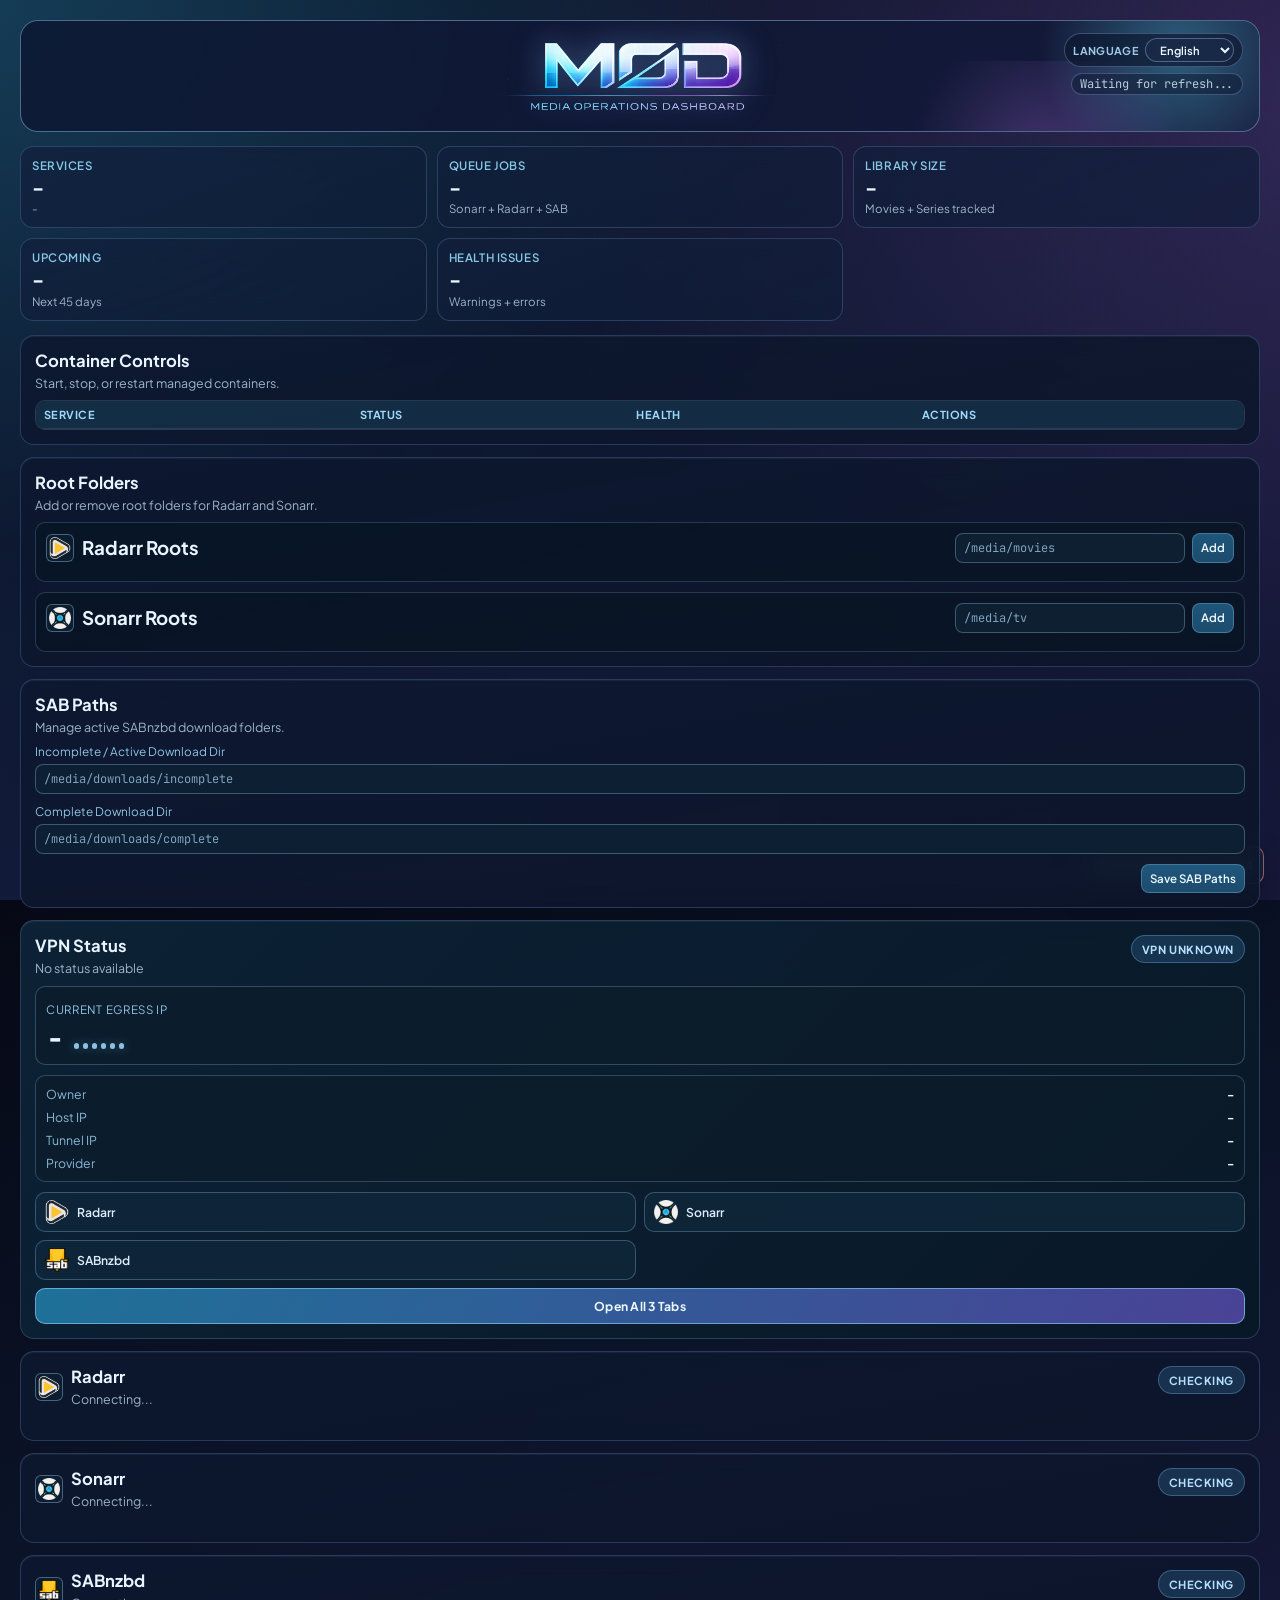
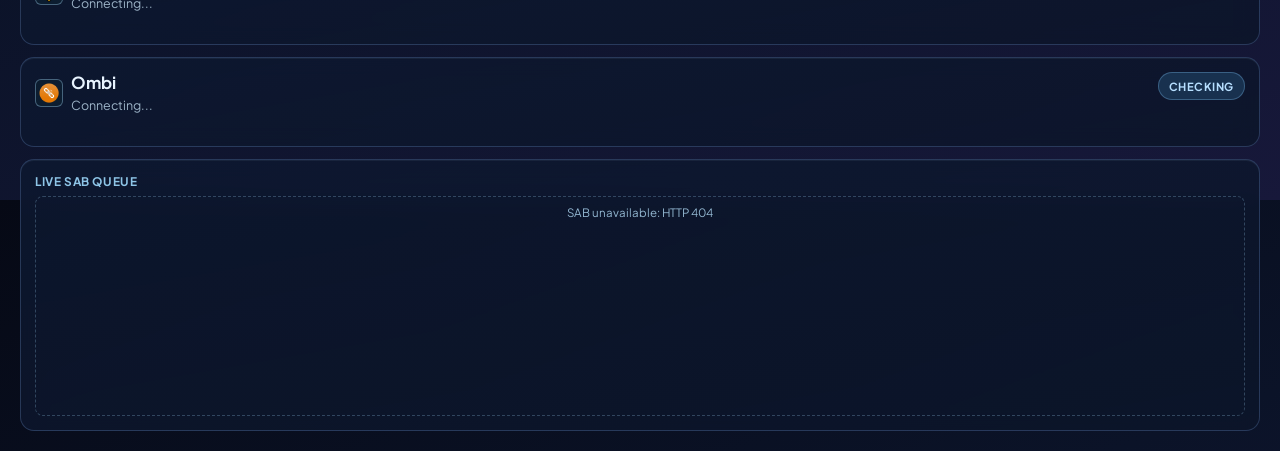
==== dashboard_app/static/index.html @ c84c2888 "Initial commit: MOD - Media Operations Dashboard ARR" ====
<!DOCTYPE html>
<html lang="en">
<head>
  <meta charset="UTF-8">
  <meta name="viewport" content="width=device-width, initial-scale=1.0">
  <title>Media Ops Bridge</title>
  <link rel="preconnect" href="https://fonts.googleapis.com">
  <link rel="preconnect" href="https://fonts.gstatic.com" crossorigin>
  <link href="https://fonts.googleapis.com/css2?family=JetBrains+Mono:wght@400;500;600&family=Plus+Jakarta+Sans:wght@400;500;600;700&display=swap" rel="stylesheet">
  <link rel="stylesheet" href="./styles.css">
</head>
<body>
  <div class="fx-bg" aria-hidden="true"></div>

  <main class="bridge-shell">
    <header class="hero">
      <div class="hero-copy">
        <img class="hero-brand-left" src="./images/MOD_logo.png" alt="Media Operations Dashboard">
      </div>
      <div class="hero-meta">
        <div class="lang-switch">
          <label for="languageSelect" data-i18n="ui.language">Language</label>
          <select id="languageSelect" aria-label="Language">
            <option value="en" data-i18n="lang.en">English</option>
            <option value="de" data-i18n="lang.de">Deutsch</option>
          </select>
        </div>
        <span id="lastUpdated" data-i18n="status.waiting">Waiting for refresh...</span>
      </div>
    </header>

    <section class="summary-strip" aria-label="Global summary">
      <article class="summary-card">
        <span data-i18n="summary.services">Services</span>
        <strong id="sumServices">-</strong>
        <small id="sumServicesMeta">-</small>
      </article>
      <article class="summary-card">
        <span data-i18n="summary.queueJobs">Queue Jobs</span>
        <strong id="sumQueue">-</strong>
        <small data-i18n="summary.queueHint">Sonarr + Radarr + SAB</small>
      </article>
      <article class="summary-card">
        <span data-i18n="summary.librarySize">Library Size</span>
        <strong id="sumLibrary">-</strong>
        <small data-i18n="summary.libraryHint">Movies + Series tracked</small>
      </article>
      <article class="summary-card">
        <span data-i18n="summary.upcoming">Upcoming</span>
        <strong id="sumUpcoming">-</strong>
        <small data-i18n="summary.upcomingHint">Next 45 days</small>
      </article>
      <article class="summary-card">
        <span data-i18n="summary.healthIssues">Health Issues</span>
        <strong id="sumIssues">-</strong>
        <small data-i18n="summary.healthHint">Warnings + errors</small>
      </article>
    </section>

    <section class="main-grid">
      <section class="control-pane">
        <article class="panel control-card">
          <div class="panel-head">
            <div>
              <h2 data-i18n="panel.containerControls">Container Controls</h2>
              <p data-i18n="panel.containerControlsDesc">Start, stop, or restart managed containers.</p>
            </div>
          </div>
          <div class="table-wrap">
            <table>
              <thead>
                <tr>
                  <th data-i18n="table.service">Service</th>
                  <th data-i18n="table.status">Status</th>
                  <th data-i18n="table.health">Health</th>
                  <th data-i18n="table.actions">Actions</th>
                </tr>
              </thead>
              <tbody id="containerRows"></tbody>
            </table>
          </div>
        </article>

        <article class="panel control-card">
          <div class="panel-head">
            <div>
              <h2 data-i18n="panel.rootFolders">Root Folders</h2>
              <p data-i18n="panel.rootFoldersDesc">Add or remove root folders for Radarr and Sonarr.</p>
            </div>
          </div>

          <div class="folder-section">
            <div class="folder-head">
              <div class="title-with-logo">
                <img src="./images/radar_logo.png" alt="Radarr">
                <h3 data-i18n="panel.radarrRoots">Radarr Roots</h3>
              </div>
              <form id="radarrRootForm" class="inline-form">
                <input id="radarrRootInput" type="text" placeholder="/media/movies" data-i18n-placeholder="placeholder.radarrRoot" required>
                <button type="submit" data-i18n="action.add">Add</button>
              </form>
            </div>
            <div class="chip-list" id="radarrRootList"></div>
          </div>

          <div class="folder-section">
            <div class="folder-head">
              <div class="title-with-logo">
                <img src="./images/sonarr_logo.png" alt="Sonarr">
                <h3 data-i18n="panel.sonarrRoots">Sonarr Roots</h3>
              </div>
              <form id="sonarrRootForm" class="inline-form">
                <input id="sonarrRootInput" type="text" placeholder="/media/tv" data-i18n-placeholder="placeholder.sonarrRoot" required>
                <button type="submit" data-i18n="action.add">Add</button>
              </form>
            </div>
            <div class="chip-list" id="sonarrRootList"></div>
          </div>
        </article>

        <article class="panel control-card">
          <div class="panel-head">
            <div>
              <h2 data-i18n="panel.sabPaths">SAB Paths</h2>
              <p data-i18n="panel.sabPathsDesc">Manage active SABnzbd download folders.</p>
            </div>
          </div>

          <form id="sabPathsForm" class="stack-form">
            <label>
              <span data-i18n="sab.incompleteDir">Incomplete / Active Download Dir</span>
              <input id="sabDownloadDirInput" type="text" placeholder="/media/downloads/incomplete" data-i18n-placeholder="placeholder.sabIncomplete">
            </label>
            <label>
              <span data-i18n="sab.completeDir">Complete Download Dir</span>
              <input id="sabCompleteDirInput" type="text" placeholder="/media/downloads/complete" data-i18n-placeholder="placeholder.sabComplete">
            </label>
            <div class="form-actions">
              <button type="submit" data-i18n="action.saveSabPaths">Save SAB Paths</button>
            </div>
          </form>
        </article>
      </section>

      <section class="data-pane">
        <article class="panel data-card vpn-card" id="vpnCard">
          <div class="panel-head compact">
            <div>
              <h2 data-i18n="panel.vpnStatus">VPN Status</h2>
              <p id="vpnReason" data-i18n="status.noStatus">No status available</p>
            </div>
            <span class="pill unknown" id="vpnCardPill">VPN UNKNOWN</span>
          </div>

          <div class="vpn-grid">
            <div class="ip-block">
              <span data-i18n="vpn.currentEgressIp">Current Egress IP</span>
              <div class="ip-line">
                <strong id="vpnCurrentIp">-</strong>
                <div class="vpn-wave unknown" id="vpnWave" aria-hidden="true">
                  <span></span>
                  <span></span>
                  <span></span>
                  <span></span>
                  <span></span>
                  <span></span>
                </div>
              </div>
            </div>
            <div class="kv-grid">
              <div><span data-i18n="vpn.owner">Owner</span><strong id="vpnOwner">-</strong></div>
              <div><span data-i18n="vpn.hostIp">Host IP</span><strong id="vpnHostIp">-</strong></div>
              <div><span data-i18n="vpn.tunnelIp">Tunnel IP</span><strong id="vpnTunnelIp">-</strong></div>
              <div><span data-i18n="vpn.provider">Provider</span><strong id="vpnProvider">-</strong></div>
            </div>
          </div>

          <div class="quick-links">
            <a id="openRadarr" href="#" target="_blank" rel="noopener noreferrer"><img src="./images/radar_logo.png" alt="Radarr"><span>Radarr</span></a>
            <a id="openSonarr" href="#" target="_blank" rel="noopener noreferrer"><img src="./images/sonarr_logo.png" alt="Sonarr"><span>Sonarr</span></a>
            <a id="openSab" href="#" target="_blank" rel="noopener noreferrer"><img src="./images/sab_logo.png" alt="SABnzbd"><span>SABnzbd</span></a>
            <button id="openAllApps" type="button" class="quick-links-openall" data-i18n="action.openAllTabs">Open All 3 Tabs</button>
          </div>
        </article>

        <article class="panel data-card" id="radarrCard">
          <div class="panel-head compact">
            <div class="title-with-logo">
              <img src="./images/radar_logo.png" alt="Radarr">
              <div>
                <h2>Radarr</h2>
                <p id="radarrMeta" data-i18n="status.connecting">Connecting...</p>
              </div>
            </div>
            <span class="pill unknown" id="radarrPill" data-i18n="status.checking">Checking</span>
          </div>
          <div class="mini-kpis" id="radarrKpis"></div>
          <ul class="essential-list" id="radarrEssential"></ul>
        </article>

        <article class="panel data-card" id="sonarrCard">
          <div class="panel-head compact">
            <div class="title-with-logo">
              <img src="./images/sonarr_logo.png" alt="Sonarr">
              <div>
                <h2>Sonarr</h2>
                <p id="sonarrMeta" data-i18n="status.connecting">Connecting...</p>
              </div>
            </div>
            <span class="pill unknown" id="sonarrPill" data-i18n="status.checking">Checking</span>
          </div>
          <div class="mini-kpis" id="sonarrKpis"></div>
          <ul class="essential-list" id="sonarrEssential"></ul>
        </article>

        <article class="panel data-card" id="sabCard">
          <div class="panel-head compact">
            <div class="title-with-logo">
              <img src="./images/sab_logo.png" alt="SABnzbd">
              <div>
                <h2>SABnzbd</h2>
                <p id="sabMeta" data-i18n="status.connecting">Connecting...</p>
              </div>
            </div>
            <span class="pill unknown" id="sabPill" data-i18n="status.checking">Checking</span>
          </div>
          <div class="mini-kpis" id="sabKpis"></div>
          <ul class="essential-list" id="sabEssential"></ul>
        </article>

        <article class="panel data-card" id="ombiCard">
          <div class="panel-head compact">
            <div class="title-with-logo">
              <img src="./images/ombi.png" alt="Ombi">
              <div>
                <h2>Ombi</h2>
                <p id="ombiMeta" data-i18n="status.connecting">Connecting...</p>
              </div>
            </div>
            <span class="pill unknown" id="ombiPill" data-i18n="status.checking">Checking</span>
          </div>
          <div class="mini-kpis" id="ombiKpis"></div>
          <ul class="essential-list" id="ombiEssential"></ul>
        </article>
      </section>

      <aside class="queue-pane">
        <article class="panel data-card sab-live-sidecard">
          <div class="sab-live-head">
            <h3 data-i18n="panel.liveSabQueue">Live SAB Queue</h3>
          </div>
          <div class="sab-live-list" id="sabLiveQueue"></div>
        </article>
      </aside>
    </section>
  </main>

  <div class="toast" id="toast"></div>
  <script src="./app.js"></script>
</body>
</html>
---- dashboard_app/static/styles.css ----
:root {
  --bg-0: #060915;
  --bg-1: #0b1328;
  --bg-2: #17183a;
  --surface: rgba(12, 20, 42, 0.82);
  --surface-strong: rgba(10, 16, 35, 0.95);
  --surface-soft: rgba(19, 30, 59, 0.66);
  --line: rgba(131, 172, 236, 0.24);
  --line-strong: rgba(159, 204, 255, 0.44);
  --text: #e8f4ff;
  --muted: #9db4c8;
  --accent: #5de5ff;
  --accent-2: #c07aff;
  --ok: #2fd29b;
  --bad: #ff6a78;
  --warn: #f1b35d;
  --mono: "JetBrains Mono", monospace;
  --sans: "Plus Jakarta Sans", "Segoe UI", sans-serif;
}

* {
  box-sizing: border-box;
}

html,
body {
  margin: 0;
  min-height: 100%;
  height: 100%;
}

body {
  font-family: var(--sans);
  color: var(--text);
  background: linear-gradient(160deg, var(--bg-0), var(--bg-1) 48%, var(--bg-2));
  overflow: hidden;
}

.fx-bg {
  position: fixed;
  inset: 0;
  pointer-events: none;
  background:
    radial-gradient(860px 560px at -6% -2%, rgba(57, 208, 255, 0.24), rgba(57, 208, 255, 0)),
    radial-gradient(920px 620px at 108% 10%, rgba(193, 113, 255, 0.22), rgba(193, 113, 255, 0)),
    linear-gradient(120deg, rgba(61, 125, 217, 0.09), rgba(61, 125, 217, 0));
}

.bridge-shell {
  position: relative;
  z-index: 1;
  max-width: 1880px;
  margin: 0 auto;
  padding: 20px;
  height: 100vh;
  display: grid;
  gap: 14px;
  grid-template-rows: auto auto minmax(0, 1fr);
}

.hero,
.summary-card,
.panel {
  backdrop-filter: blur(10px);
}

.hero {
  position: relative;
  overflow: hidden;
  border: 1px solid var(--line-strong);
  border-radius: 18px;
  background: linear-gradient(130deg, rgba(12, 25, 52, 0.92), rgba(20, 24, 56, 0.92));
  padding: 20px;
  display: flex;
  align-items: center;
  justify-content: center;
  gap: 16px;
}

.hero::before {
  content: "";
  position: absolute;
  width: 340px;
  height: 200px;
  right: -90px;
  top: -70px;
  background: radial-gradient(circle, rgba(93, 229, 255, 0.34) 0%, rgba(93, 229, 255, 0) 70%);
  pointer-events: none;
}

.hero::after {
  content: "";
  position: absolute;
  width: 340px;
  height: 200px;
  right: 40px;
  bottom: -130px;
  background: radial-gradient(circle, rgba(192, 122, 255, 0.28) 0%, rgba(192, 122, 255, 0) 70%);
  pointer-events: none;
}

.eyebrow {
  margin: 0;
  text-transform: uppercase;
  letter-spacing: 0.13em;
  font-size: 0.68rem;
  color: #78d8ff;
  font-weight: 700;
}

.hero h1 {
  margin: 6px 0;
  font-size: clamp(1.34rem, 2.1vw, 2rem);
  line-height: 1.12;
}

.hero-sub {
  margin: 0;
  color: var(--muted);
  max-width: 740px;
  font-size: 0.95rem;
}

.hero-copy {
  display: grid;
  gap: 6px;
  justify-items: center;
}

.hero-brand-left {
  width: clamp(220px, 22vw, 340px);
  height: auto;
  display: block;
  margin-bottom: 0;
  filter: drop-shadow(0 0 14px rgba(93, 229, 255, 0.2)) drop-shadow(0 0 18px rgba(192, 122, 255, 0.16));
}

.hero-meta {
  position: absolute;
  top: 12px;
  right: 16px;
  z-index: 1;
  display: grid;
  justify-items: end;
  gap: 0;
}

.lang-switch {
  display: inline-flex;
  align-items: center;
  gap: 7px;
  margin-bottom: 6px;
  padding: 4px 8px;
  border-radius: 999px;
  border: 1px solid rgba(145, 179, 224, 0.35);
  background: rgba(14, 24, 47, 0.7);
}

.lang-switch label {
  font-size: 0.68rem;
  color: #9dc8e6;
  letter-spacing: 0.03em;
  text-transform: uppercase;
  font-weight: 700;
}

.lang-switch select {
  border: 1px solid rgba(157, 180, 223, 0.42);
  border-radius: 999px;
  background: rgba(26, 42, 74, 0.86);
  color: #ecf8ff;
  font-family: var(--sans);
  font-size: 0.7rem;
  font-weight: 600;
  padding: 3px 10px;
}

.lang-switch select:focus {
  outline: none;
  border-color: rgba(194, 167, 255, 0.78);
  box-shadow: 0 0 0 2px rgba(126, 90, 214, 0.3);
}

#lastUpdated {
  font-size: 0.75rem;
  color: #b7ccde;
  font-family: var(--mono);
  padding: 2px 8px;
  border-radius: 999px;
  border: 1px solid rgba(137, 175, 224, 0.34);
  background: rgba(13, 23, 46, 0.5);
}

.pill {
  border: 1px solid transparent;
  border-radius: 999px;
  padding: 6px 10px;
  font-size: 0.7rem;
  font-weight: 700;
  text-transform: uppercase;
  letter-spacing: 0.05em;
}

.pill.online,
.pill.on {
  color: #7ff3c9;
  background: rgba(23, 110, 83, 0.45);
  border-color: rgba(68, 223, 170, 0.45);
}

.pill.offline,
.pill.off {
  color: #ffb0b8;
  background: rgba(125, 31, 45, 0.45);
  border-color: rgba(255, 126, 141, 0.42);
}

.pill.unknown {
  color: #b7dfff;
  background: rgba(44, 95, 136, 0.38);
  border-color: rgba(120, 179, 228, 0.36);
}

.summary-strip {
  display: grid;
  gap: 10px;
  grid-template-columns: repeat(5, minmax(0, 1fr));
}

.summary-card {
  border: 1px solid var(--line);
  border-radius: 13px;
  background: linear-gradient(160deg, rgba(17, 31, 60, 0.76), rgba(15, 29, 55, 0.66));
  padding: 11px;
  display: grid;
  gap: 4px;
}

.summary-card span {
  color: #87c8e5;
  font-size: 0.72rem;
  text-transform: uppercase;
  letter-spacing: 0.05em;
  font-weight: 600;
}

.summary-card strong {
  font-size: 1.28rem;
  line-height: 1;
}

.summary-card small {
  color: var(--muted);
  font-size: 0.72rem;
}

.main-grid {
  display: grid;
  gap: 12px;
  grid-template-columns: minmax(400px, 0.92fr) minmax(0, 1.4fr) minmax(280px, 0.62fr);
  align-items: start;
  min-height: 0;
}

.control-pane,
.data-pane,
.queue-pane {
  display: grid;
  gap: 12px;
  min-height: 0;
  overflow: auto;
  padding-right: 4px;
}

.data-pane {
  grid-template-columns: repeat(2, minmax(0, 1fr));
  align-content: start;
}

.queue-pane {
  grid-template-columns: 1fr;
  align-content: start;
  padding-right: 0;
}

.vpn-card {
  grid-column: 1 / -1;
}

.panel {
  border: 1px solid var(--line);
  border-radius: 14px;
  background: linear-gradient(170deg, rgba(13, 24, 48, 0.88), rgba(12, 21, 41, 0.82));
  padding: 14px;
  box-shadow: inset 0 1px 0 rgba(194, 228, 255, 0.06);
}

.panel-head {
  display: flex;
  justify-content: space-between;
  align-items: flex-start;
  gap: 12px;
  margin-bottom: 9px;
}

.panel-head.compact {
  margin-bottom: 10px;
}

.panel-head h2 {
  margin: 0;
  font-size: 1.04rem;
}

.panel-head p {
  margin: 4px 0 0;
  color: var(--muted);
  font-size: 0.78rem;
}

.table-wrap {
  border: 1px solid rgba(125, 169, 203, 0.26);
  border-radius: 10px;
  overflow: auto;
  background: rgba(9, 21, 34, 0.75);
}

table {
  width: 100%;
  border-collapse: collapse;
}

thead th {
  position: sticky;
  top: 0;
  z-index: 1;
  text-align: left;
  padding: 7px 8px;
  background: rgba(20, 47, 71, 0.92);
  color: #9fd8fb;
  font-size: 0.69rem;
  text-transform: uppercase;
  letter-spacing: 0.04em;
  border-bottom: 1px solid rgba(118, 163, 197, 0.3);
}

tbody td {
  padding: 8px;
  border-top: 1px solid rgba(86, 130, 166, 0.2);
  font-size: 0.77rem;
  color: #dbecfb;
  white-space: nowrap;
  overflow: hidden;
  text-overflow: ellipsis;
  max-width: 220px;
}

tbody tr:nth-child(even) td {
  background: rgba(24, 49, 74, 0.3);
}

.status-badge {
  display: inline-block;
  border-radius: 999px;
  padding: 3px 8px;
  font-size: 0.69rem;
  font-weight: 700;
  text-transform: uppercase;
  letter-spacing: 0.03em;
  border: 1px solid transparent;
}

.status-badge.running {
  color: #9cf3d4;
  background: rgba(27, 116, 86, 0.46);
  border-color: rgba(92, 225, 176, 0.45);
}

.status-badge.stopped {
  color: #ffb8bf;
  background: rgba(128, 35, 48, 0.52);
  border-color: rgba(255, 135, 148, 0.45);
}

.status-badge.other {
  color: #b7dfff;
  background: rgba(44, 95, 136, 0.38);
  border-color: rgba(120, 179, 228, 0.36);
}

.action-buttons {
  display: flex;
  gap: 6px;
}

.action-buttons button {
  border: 1px solid rgba(173, 143, 255, 0.62);
  background: linear-gradient(180deg, rgba(112, 76, 210, 0.9), rgba(83, 52, 171, 0.92));
  color: #f4eeff;
  border-radius: 8px;
  cursor: pointer;
  font-family: inherit;
  font-size: 0.72rem;
  font-weight: 700;
  letter-spacing: 0.01em;
  padding: 6px 9px;
  box-shadow: inset 0 1px 0 rgba(232, 220, 255, 0.2);
}

.action-buttons button:hover {
  border-color: rgba(201, 175, 255, 0.82);
  background: linear-gradient(180deg, rgba(130, 90, 230, 0.96), rgba(96, 60, 195, 0.96));
}

.action-buttons button[data-action="start"] {
  border-color: rgba(166, 138, 255, 0.7);
  background: linear-gradient(180deg, rgba(122, 82, 223, 0.92), rgba(91, 56, 185, 0.94));
}

.action-buttons button[data-action="restart"] {
  border-color: rgba(147, 214, 255, 0.62);
  background: linear-gradient(180deg, rgba(116, 78, 219, 0.9), rgba(61, 148, 212, 0.9));
}

.action-buttons button[data-action="restart"]:hover {
  border-color: rgba(183, 229, 255, 0.82);
  background: linear-gradient(180deg, rgba(132, 94, 235, 0.96), rgba(78, 169, 230, 0.96));
}

.inline-form button,
.stack-form button,
.chip button {
  border: 1px solid rgba(104, 161, 200, 0.5);
  background: linear-gradient(180deg, rgba(37, 104, 146, 0.78), rgba(31, 85, 120, 0.88));
  color: #ecf8ff;
  border-radius: 8px;
  cursor: pointer;
  font-family: inherit;
  font-size: 0.72rem;
  font-weight: 600;
  padding: 6px 8px;
}

.inline-form button:hover,
.stack-form button:hover,
.chip button:hover {
  border-color: rgba(138, 210, 255, 0.7);
  background: linear-gradient(180deg, rgba(44, 130, 180, 0.88), rgba(35, 103, 145, 0.94));
}

.action-buttons button[data-action="stop"] {
  border-color: rgba(246, 201, 116, 0.62);
  background: linear-gradient(180deg, rgba(175, 124, 58, 0.9), rgba(112, 83, 169, 0.9));
  color: #fff6df;
}

.action-buttons button[data-action="stop"]:hover {
  border-color: rgba(255, 222, 153, 0.82);
  background: linear-gradient(180deg, rgba(194, 139, 66, 0.96), rgba(131, 97, 198, 0.96));
}

.folder-section {
  border: 1px solid rgba(120, 165, 198, 0.26);
  border-radius: 10px;
  padding: 10px;
  background: rgba(9, 21, 34, 0.55);
}

.folder-section + .folder-section {
  margin-top: 10px;
}

.folder-head {
  display: flex;
  align-items: center;
  justify-content: space-between;
  gap: 10px;
  margin-bottom: 8px;
}

.title-with-logo {
  display: flex;
  align-items: center;
  gap: 8px;
}

.title-with-logo h3,
.title-with-logo h2 {
  margin: 0;
}

.title-with-logo img {
  width: 28px;
  height: 28px;
  border-radius: 6px;
  border: 1px solid rgba(135, 178, 207, 0.48);
  padding: 2px;
  background: rgba(13, 31, 49, 0.88);
}

.inline-form {
  display: flex;
  gap: 7px;
}

.inline-form input,
.stack-form input {
  min-width: 230px;
  border: 1px solid rgba(118, 162, 197, 0.44);
  border-radius: 8px;
  background: rgba(14, 34, 52, 0.86);
  color: #e9f6ff;
  font-family: var(--mono);
  font-size: 0.75rem;
  padding: 6px 8px;
}

.inline-form input::placeholder,
.stack-form input::placeholder {
  color: #7fa3be;
}

.chip-list {
  display: flex;
  flex-wrap: wrap;
  gap: 6px;
}

.chip {
  display: inline-flex;
  align-items: center;
  gap: 8px;
  border: 1px solid rgba(124, 168, 199, 0.34);
  border-radius: 999px;
  background: rgba(17, 40, 61, 0.85);
  padding: 4px 6px 4px 10px;
  max-width: 100%;
}

.chip span {
  font-size: 0.72rem;
  color: #d8edff;
  max-width: 320px;
  white-space: nowrap;
  overflow: hidden;
  text-overflow: ellipsis;
}

.chip button {
  padding: 3px 7px;
  font-size: 0.67rem;
}

.stack-form {
  display: grid;
  gap: 10px;
}

.stack-form label {
  display: grid;
  gap: 5px;
}

.stack-form label span {
  color: #8ec3e3;
  font-size: 0.74rem;
}

.form-actions {
  display: flex;
  justify-content: flex-end;
}

.sab-live-box {
  margin-top: 10px;
  border: 1px solid rgba(123, 168, 200, 0.3);
  border-radius: 10px;
  background: rgba(8, 19, 31, 0.7);
  padding: 9px;
}

.sab-live-head {
  display: flex;
  justify-content: space-between;
  align-items: center;
  gap: 10px;
  margin-bottom: 7px;
}

.sab-live-head h3 {
  margin: 0;
  font-size: 0.74rem;
  text-transform: uppercase;
  letter-spacing: 0.05em;
  color: #8ec5e7;
}

#sabLiveUpdated {
  font-size: 0.67rem;
  color: #8db1cc;
  font-family: var(--mono);
}

.sab-live-list {
  display: grid;
  gap: 6px;
  max-height: 210px;
  overflow: auto;
}

.sab-live-item {
  border: 1px solid rgba(117, 162, 194, 0.28);
  border-radius: 9px;
  background: rgba(13, 30, 46, 0.8);
  padding: 7px;
  display: grid;
  gap: 5px;
}

.sab-live-top {
  display: flex;
  justify-content: space-between;
  align-items: baseline;
  gap: 8px;
}

.sab-live-title {
  font-size: 0.74rem;
  color: #e8f4ff;
  white-space: nowrap;
  overflow: hidden;
  text-overflow: ellipsis;
}

.sab-live-state {
  font-size: 0.67rem;
  color: #9cc5df;
  text-transform: uppercase;
  letter-spacing: 0.03em;
  flex-shrink: 0;
}

.sab-live-meta {
  display: flex;
  justify-content: space-between;
  gap: 10px;
  font-size: 0.67rem;
  color: #8db3cd;
}

.sab-live-progress {
  height: 7px;
  border-radius: 999px;
  background: rgba(128, 166, 193, 0.24);
  overflow: hidden;
}

.sab-live-progress > span {
  display: block;
  height: 100%;
  border-radius: 999px;
  background: linear-gradient(90deg, #2ed79c, #31b2e0);
}

.sab-live-empty {
  border: 1px dashed rgba(120, 164, 196, 0.35);
  border-radius: 8px;
  color: #93b7d1;
  font-size: 0.72rem;
  padding: 8px;
  text-align: center;
}

.sab-live-sidecard {
  display: flex;
  flex-direction: column;
  min-height: 100%;
}

.sab-live-sidecard .sab-live-list {
  max-height: none;
  height: 100%;
  min-height: 520px;
}

.vpn-card {
  background: linear-gradient(135deg, rgba(13, 36, 56, 0.93), rgba(9, 24, 39, 0.94));
}

.vpn-grid {
  display: grid;
  grid-template-columns: minmax(0, 1.2fr) minmax(0, 1fr);
  gap: 10px;
}

.ip-block {
  border: 1px solid rgba(129, 177, 211, 0.32);
  border-radius: 10px;
  padding: 10px;
  background: rgba(12, 28, 44, 0.68);
}

.ip-block span {
  color: #8fc2e4;
  font-size: 0.72rem;
  text-transform: uppercase;
  letter-spacing: 0.06em;
}

.ip-block strong {
  margin-top: 6px;
  display: block;
  font-size: clamp(1.4rem, 2.4vw, 2rem);
  line-height: 1;
  font-family: var(--mono);
  word-break: break-all;
}

.ip-line {
  margin-top: 6px;
  display: flex;
  align-items: center;
  gap: 10px;
}

.ip-line strong {
  margin-top: 0;
}

.kv-grid {
  display: grid;
  gap: 7px;
  border: 1px solid rgba(126, 171, 203, 0.3);
  border-radius: 10px;
  padding: 10px;
  background: rgba(12, 28, 44, 0.68);
}

.kv-grid div {
  display: flex;
  justify-content: space-between;
  gap: 8px;
  font-size: 0.77rem;
}

.kv-grid span {
  color: #8bb6d5;
}

.kv-grid strong {
  text-align: right;
  max-width: 62%;
  word-break: break-word;
}

.vpn-wave {
  height: 20px;
  display: flex;
  align-items: flex-end;
  gap: 4px;
  flex-shrink: 0;
}

.vpn-wave span {
  width: 5px;
  height: 6px;
  border-radius: 999px;
  background: #8bc2e4;
  box-shadow: 0 0 10px rgba(140, 200, 240, 0.4);
  animation: vpn-wave-rise 1.1s ease-in-out infinite;
}

.vpn-wave span:nth-child(1) { animation-delay: 0s; }
.vpn-wave span:nth-child(2) { animation-delay: 0.08s; }
.vpn-wave span:nth-child(3) { animation-delay: 0.16s; }
.vpn-wave span:nth-child(4) { animation-delay: 0.24s; }
.vpn-wave span:nth-child(5) { animation-delay: 0.32s; }
.vpn-wave span:nth-child(6) { animation-delay: 0.40s; }

.vpn-wave.on span {
  background: #2fd29b;
  box-shadow: 0 0 12px rgba(47, 210, 155, 0.5);
}

.vpn-wave.off span {
  background: #ff6a78;
  box-shadow: 0 0 12px rgba(255, 106, 120, 0.5);
}

.vpn-wave.unknown span {
  background: #8bc2e4;
  box-shadow: 0 0 10px rgba(140, 200, 240, 0.4);
}

.quick-links {
  margin-top: 10px;
  display: grid;
  grid-template-columns: repeat(3, minmax(0, 1fr));
  gap: 8px;
}

.quick-links a {
  border: 1px solid rgba(122, 168, 201, 0.38);
  border-radius: 10px;
  background: rgba(16, 40, 61, 0.78);
  color: #d9eeff;
  text-decoration: none;
  padding: 7px 9px;
  display: flex;
  align-items: center;
  gap: 8px;
  font-size: 0.76rem;
  font-weight: 600;
}

.quick-links a img {
  width: 24px;
  height: 24px;
  border-radius: 6px;
}

.quick-links a:hover {
  border-color: rgba(148, 215, 255, 0.6);
  background: rgba(22, 53, 80, 0.9);
}

.quick-links-openall {
  grid-column: 1 / -1;
  border: 1px solid rgba(148, 215, 255, 0.58);
  border-radius: 10px;
  background: linear-gradient(120deg, rgba(34, 132, 176, 0.82), rgba(89, 76, 176, 0.82));
  color: #ebf8ff;
  font-size: 0.76rem;
  font-weight: 700;
  letter-spacing: 0.02em;
  padding: 9px 12px;
  cursor: pointer;
  font-family: inherit;
}

.quick-links-openall:hover {
  border-color: rgba(171, 228, 255, 0.78);
  background: linear-gradient(120deg, rgba(41, 158, 209, 0.9), rgba(109, 92, 214, 0.9));
}

.quick-links-openall:disabled {
  opacity: 0.45;
  cursor: not-allowed;
}

.mini-kpis {
  display: grid;
  grid-template-columns: repeat(4, minmax(0, 1fr));
  gap: 7px;
  margin-bottom: 9px;
}

.kpi {
  border: 1px solid rgba(128, 171, 203, 0.32);
  border-radius: 9px;
  background: rgba(9, 22, 36, 0.62);
  padding: 8px;
  display: grid;
  gap: 4px;
}

.kpi span {
  color: #84b9d8;
  font-size: 0.66rem;
  text-transform: uppercase;
  letter-spacing: 0.04em;
  font-weight: 600;
}

.kpi strong {
  font-size: 0.95rem;
}

.essential-list {
  list-style: none;
  margin: 0;
  padding: 0;
  display: grid;
  gap: 6px;
}

.essential-list li {
  border: 1px solid rgba(121, 167, 199, 0.3);
  border-radius: 9px;
  background: rgba(11, 26, 40, 0.73);
  padding: 6px 8px;
  display: flex;
  justify-content: space-between;
  gap: 12px;
  align-items: center;
}

.essential-list .label {
  font-size: 0.72rem;
  color: #8ec5e7;
  text-transform: uppercase;
  letter-spacing: 0.03em;
}

.essential-list .value {
  font-size: 0.76rem;
  color: #e6f5ff;
  text-align: right;
}

.essential-list .value.with-progress {
  display: inline-flex;
  align-items: center;
  gap: 8px;
}

.essential-list .value.with-progress .progress-value {
  color: #d8ecff;
  font-size: 0.74rem;
}

.essential-list .value.with-progress .progress .track {
  width: 92px;
}

.progress {
  display: inline-flex;
  align-items: center;
  gap: 5px;
}

.progress .track {
  width: 64px;
  height: 6px;
  border-radius: 999px;
  background: rgba(148, 182, 209, 0.27);
  overflow: hidden;
}

.progress .fill {
  display: block;
  height: 100%;
  border-radius: 999px;
  background: linear-gradient(90deg, #7f5bff, #b86dff 55%, #66d7ff);
  box-shadow: 0 0 8px rgba(152, 104, 255, 0.45);
}

.progress .label {
  font-size: 0.67rem;
  font-family: var(--mono);
  color: #9ed4f3;
}

.toast {
  position: fixed;
  right: 16px;
  bottom: 16px;
  max-width: 420px;
  border: 1px solid rgba(142, 194, 232, 0.45);
  border-radius: 10px;
  background: rgba(13, 35, 54, 0.93);
  color: #e8f4ff;
  padding: 10px;
  font-size: 0.78rem;
  box-shadow: 0 12px 28px rgba(0, 0, 0, 0.35);
  opacity: 0;
  pointer-events: none;
  transform: translateY(8px);
  transition: 180ms ease;
}

.toast.show {
  opacity: 1;
  transform: translateY(0);
}

@keyframes vpn-wave-rise {
  0%, 100% {
    transform: scaleY(0.35);
    opacity: 0.4;
  }
  50% {
    transform: scaleY(1.45);
    opacity: 1;
  }
}

@media (max-width: 1660px) {
  .summary-strip {
    grid-template-columns: repeat(3, minmax(0, 1fr));
  }

  .main-grid {
    grid-template-columns: minmax(340px, 0.9fr) minmax(0, 1.25fr) minmax(250px, 0.6fr);
  }

  .mini-kpis {
    grid-template-columns: repeat(3, minmax(0, 1fr));
  }
}

@media (max-width: 1280px) {
  body {
    overflow: auto;
  }

  .bridge-shell {
    height: auto;
    min-height: 100vh;
  }

  .main-grid {
    grid-template-columns: 1fr;
  }

  .data-pane {
    grid-template-columns: 1fr;
    overflow: visible;
    padding-right: 0;
  }

  .queue-pane {
    overflow: visible;
    padding-right: 0;
  }

  .sab-live-sidecard .sab-live-list {
    min-height: 220px;
  }

  .control-pane {
    overflow: visible;
    padding-right: 0;
  }

  .vpn-grid {
    grid-template-columns: 1fr;
  }

  .quick-links {
    grid-template-columns: repeat(2, minmax(0, 1fr));
  }
}

@media (max-width: 800px) {
  .bridge-shell {
    padding: 12px;
  }

  .hero {
    flex-direction: column;
  }

  .hero-meta {
    justify-items: start;
    top: 10px;
    right: auto;
    left: 12px;
  }

  .summary-strip {
    grid-template-columns: repeat(2, minmax(0, 1fr));
  }

  .folder-head {
    flex-direction: column;
    align-items: flex-start;
  }

  .inline-form {
    width: 100%;
  }

  .inline-form input {
    min-width: 0;
    flex: 1;
  }

  .mini-kpis,
  .quick-links,
  .summary-strip {
    grid-template-columns: 1fr;
  }

  .action-buttons {
    flex-wrap: wrap;
  }
}
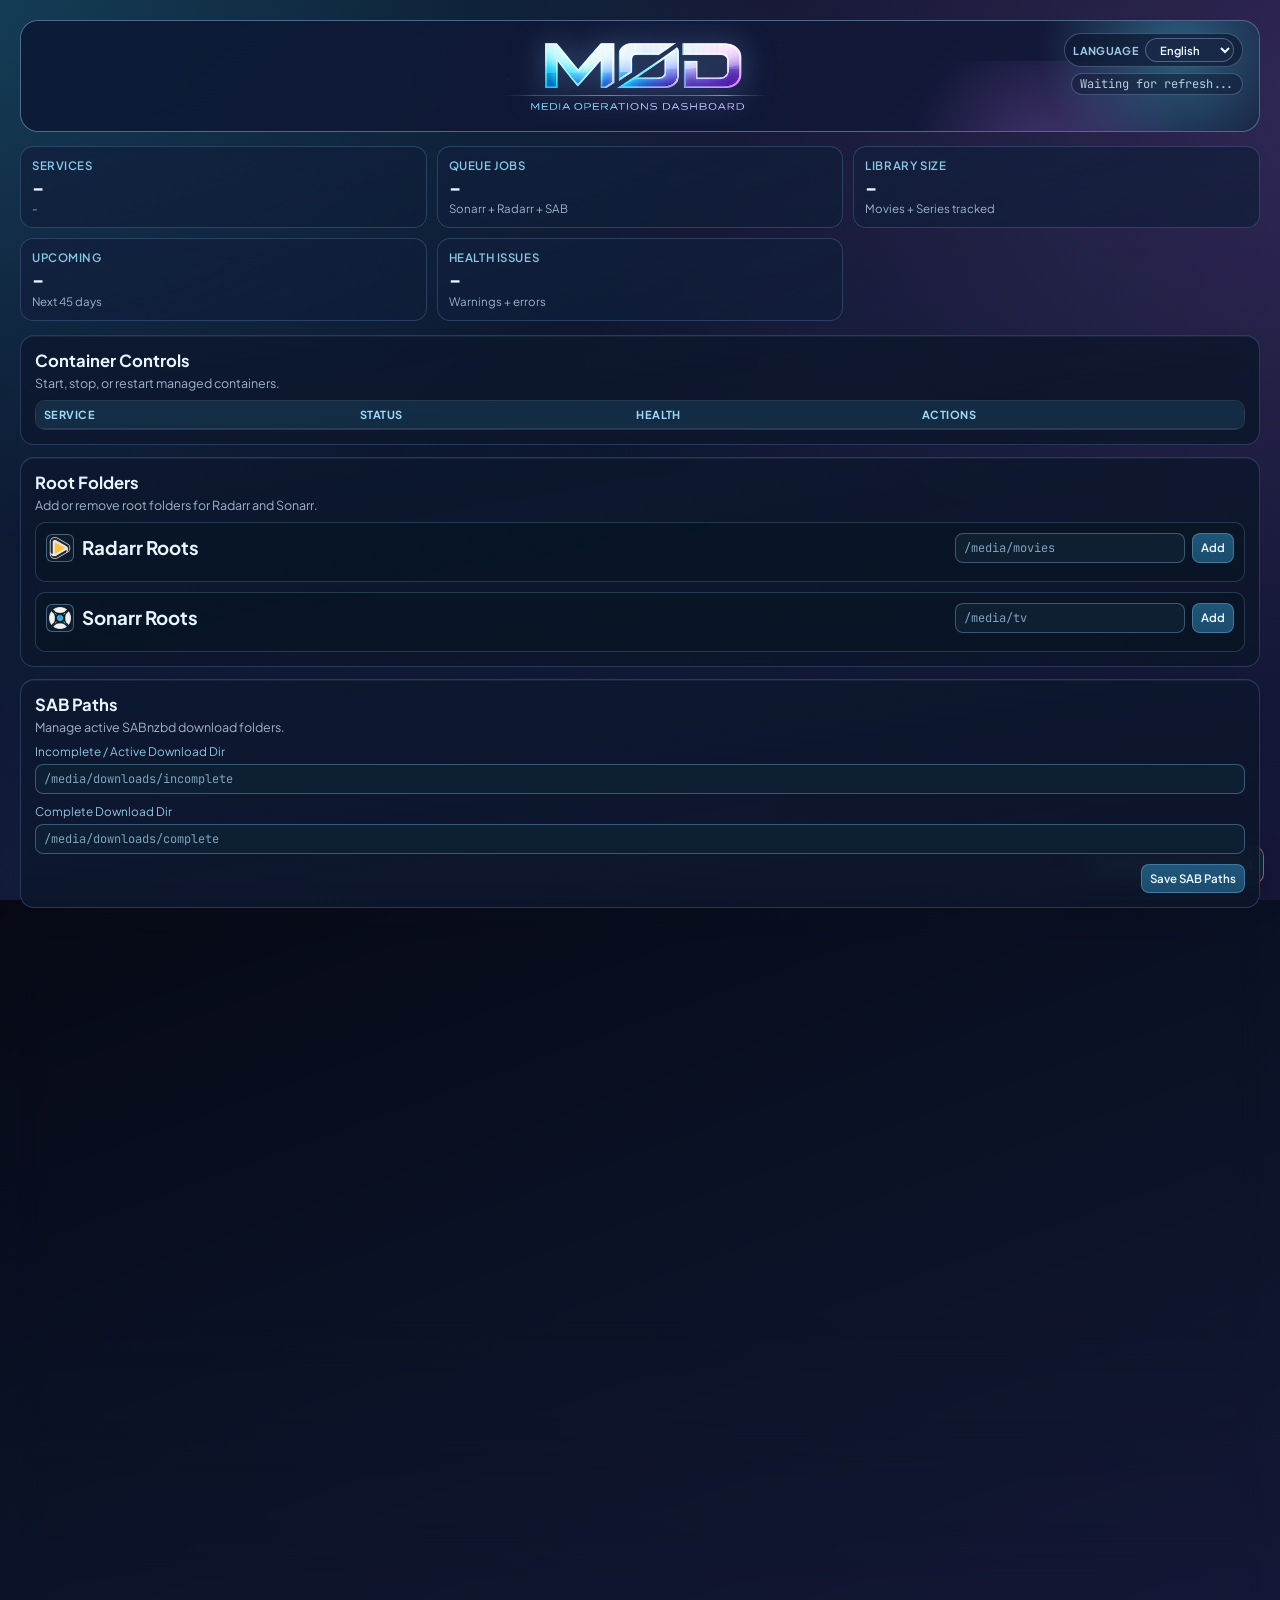
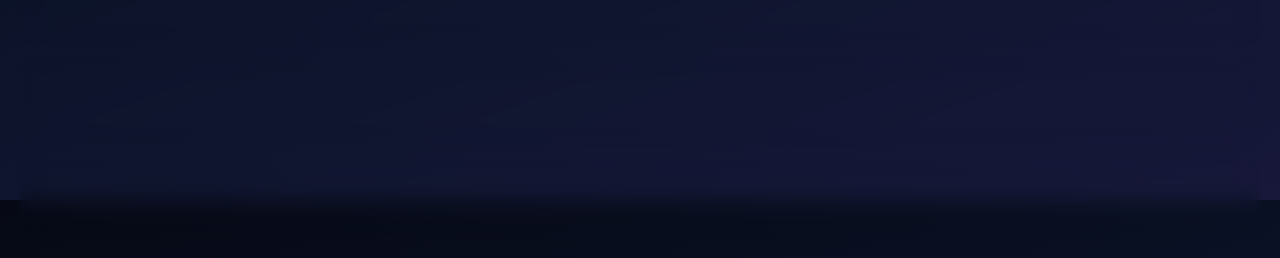
==== commit 4ea874cd: "v1.1 added Readme - New Dashboard" ====
--- a/dashboard_app/static/index.html
+++ b/dashboard_app/static/index.html
@@ -179,7 +179,8 @@
             <a id="openRadarr" href="#" target="_blank" rel="noopener noreferrer"><img src="./images/radar_logo.png" alt="Radarr"><span>Radarr</span></a>
             <a id="openSonarr" href="#" target="_blank" rel="noopener noreferrer"><img src="./images/sonarr_logo.png" alt="Sonarr"><span>Sonarr</span></a>
             <a id="openSab" href="#" target="_blank" rel="noopener noreferrer"><img src="./images/sab_logo.png" alt="SABnzbd"><span>SABnzbd</span></a>
-            <button id="openAllApps" type="button" class="quick-links-openall" data-i18n="action.openAllTabs">Open All 3 Tabs</button>
+            <a id="openOmbi" href="#" target="_blank" rel="noopener noreferrer"><img src="./images/ombi.png" alt="Ombi"><span>Ombi</span></a>
+            <button id="openAllApps" type="button" class="quick-links-openall" data-i18n="action.openAllTabs">Open All Tabs</button>
           </div>
         </article>
 
--- a/dashboard_app/static/styles.css
+++ b/dashboard_app/static/styles.css
@@ -281,6 +281,8 @@
   grid-template-columns: 1fr;
   align-content: start;
   padding-right: 0;
+  overflow-x: hidden;
+  overflow-y: auto;
 }
 
 .vpn-card {
@@ -603,18 +605,19 @@
 
 .sab-live-list {
   display: grid;
-  gap: 6px;
+  gap: 5px;
   max-height: 210px;
   overflow: auto;
 }
 
 .sab-live-item {
   border: 1px solid rgba(117, 162, 194, 0.28);
-  border-radius: 9px;
+  border-radius: 8px;
   background: rgba(13, 30, 46, 0.8);
-  padding: 7px;
-  display: grid;
-  gap: 5px;
+  padding: 6px;
+  display: grid;
+  gap: 4px;
+  min-width: 0;
 }
 
 .sab-live-top {
@@ -622,18 +625,21 @@
   justify-content: space-between;
   align-items: baseline;
   gap: 8px;
+  min-width: 0;
 }
 
 .sab-live-title {
-  font-size: 0.74rem;
+  font-size: 0.7rem;
   color: #e8f4ff;
+  flex: 1 1 auto;
+  min-width: 0;
   white-space: nowrap;
   overflow: hidden;
   text-overflow: ellipsis;
 }
 
 .sab-live-state {
-  font-size: 0.67rem;
+  font-size: 0.63rem;
   color: #9cc5df;
   text-transform: uppercase;
   letter-spacing: 0.03em;
@@ -643,13 +649,13 @@
 .sab-live-meta {
   display: flex;
   justify-content: space-between;
-  gap: 10px;
-  font-size: 0.67rem;
+  gap: 8px;
+  font-size: 0.63rem;
   color: #8db3cd;
 }
 
 .sab-live-progress {
-  height: 7px;
+  height: 6px;
   border-radius: 999px;
   background: rgba(128, 166, 193, 0.24);
   overflow: hidden;
@@ -666,8 +672,8 @@
   border: 1px dashed rgba(120, 164, 196, 0.35);
   border-radius: 8px;
   color: #93b7d1;
-  font-size: 0.72rem;
-  padding: 8px;
+  font-size: 0.69rem;
+  padding: 6px;
   text-align: center;
 }
 
@@ -679,8 +685,10 @@
 
 .sab-live-sidecard .sab-live-list {
   max-height: none;
-  height: 100%;
-  min-height: 520px;
+  height: auto;
+  min-height: 0;
+  overflow: hidden;
+  overflow-x: hidden;
 }
 
 .vpn-card {
@@ -795,7 +803,7 @@
 .quick-links {
   margin-top: 10px;
   display: grid;
-  grid-template-columns: repeat(3, minmax(0, 1fr));
+  grid-template-columns: repeat(4, minmax(0, 1fr));
   gap: 8px;
 }
 
@@ -1020,12 +1028,13 @@
   }
 
   .queue-pane {
-    overflow: visible;
+    overflow-y: visible;
+    overflow-x: hidden;
     padding-right: 0;
   }
 
   .sab-live-sidecard .sab-live-list {
-    min-height: 220px;
+    min-height: 0;
   }
 
   .control-pane {
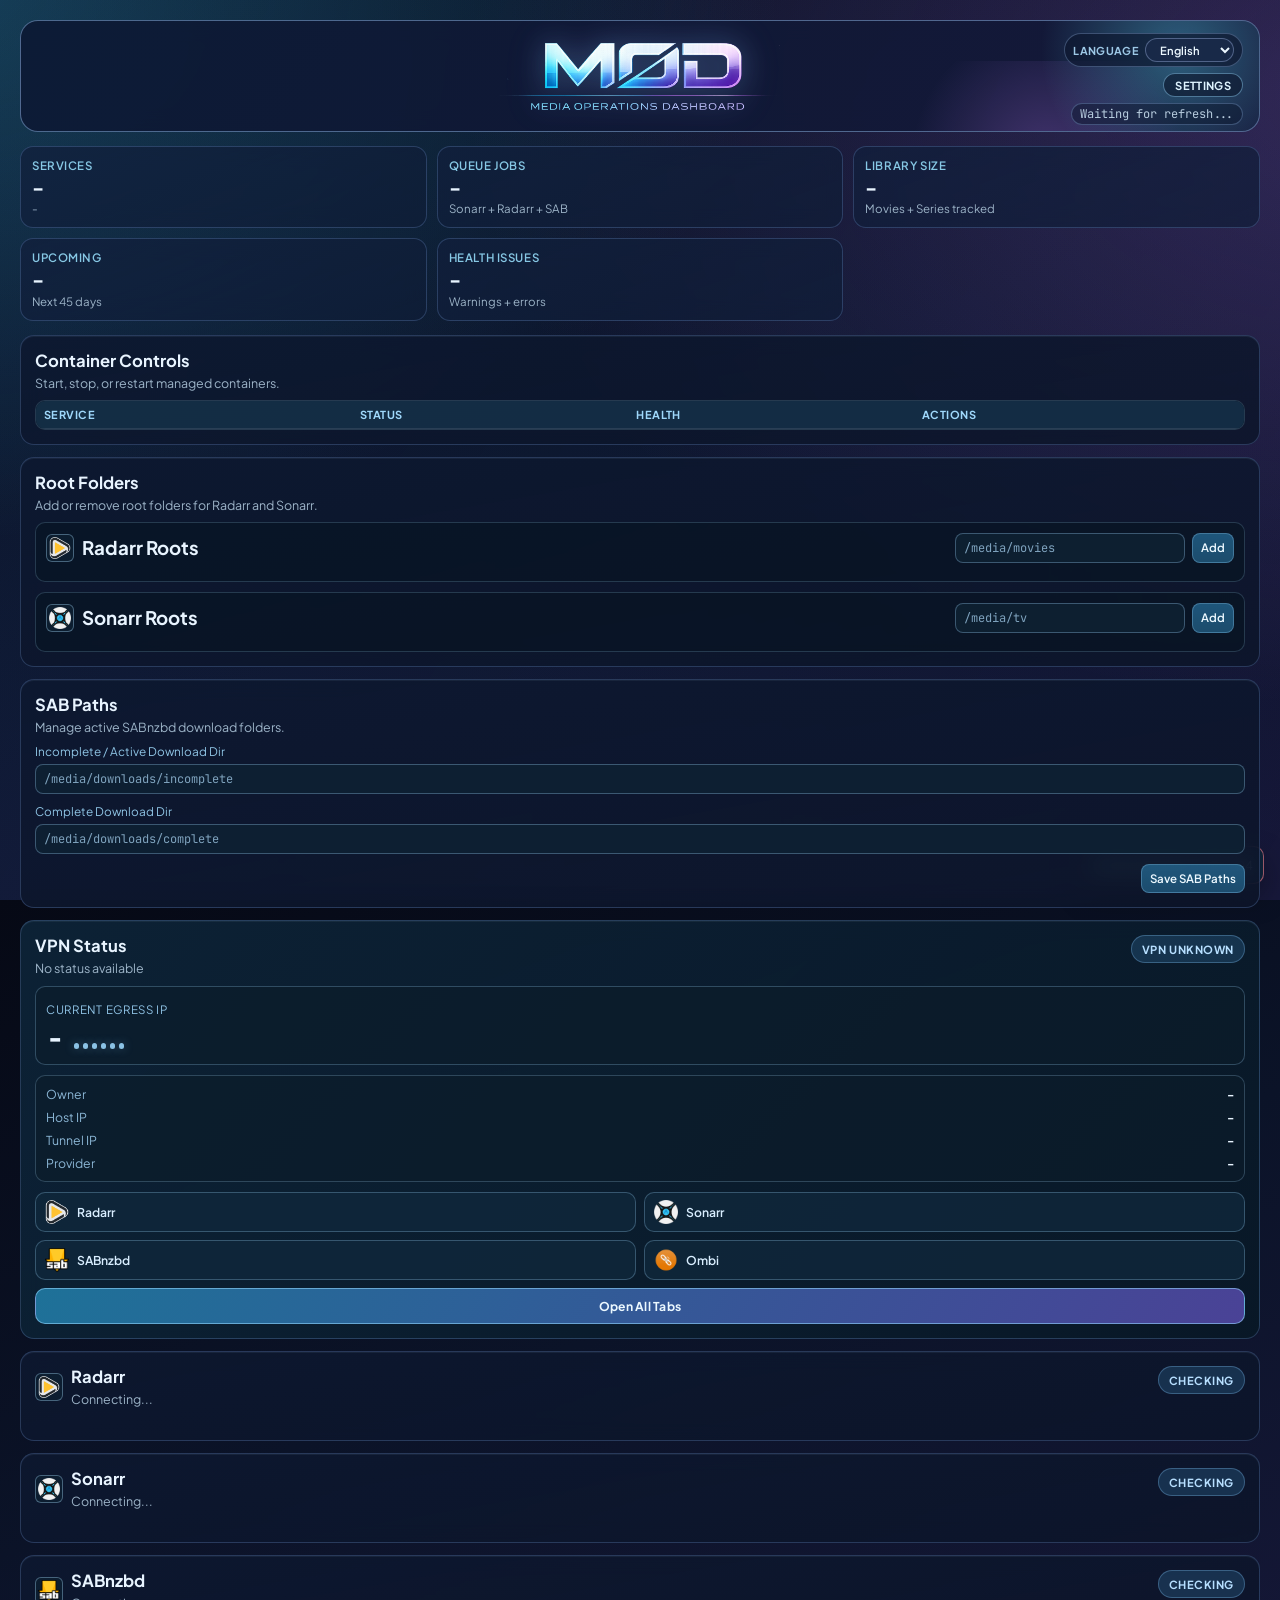
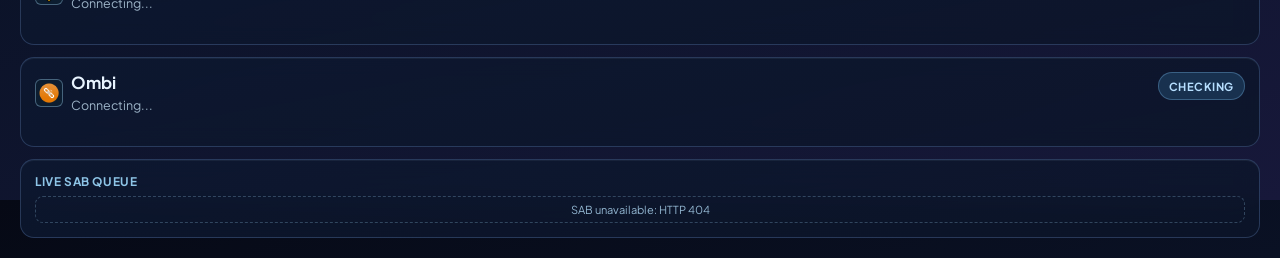
==== commit 01c9c2e8: "feat: replace onboarding with persistent settings and add MIT license" ====
--- a/dashboard_app/static/index.html
+++ b/dashboard_app/static/index.html
@@ -25,6 +25,7 @@
             <option value="de" data-i18n="lang.de">Deutsch</option>
           </select>
         </div>
+        <a class="settings-link" href="/settings" data-i18n="action.settings">Settings</a>
         <span id="lastUpdated" data-i18n="status.waiting">Waiting for refresh...</span>
       </div>
     </header>
--- a/dashboard_app/static/styles.css
+++ b/dashboard_app/static/styles.css
@@ -181,6 +181,26 @@
   box-shadow: 0 0 0 2px rgba(126, 90, 214, 0.3);
 }
 
+.settings-link {
+  justify-self: end;
+  margin-bottom: 6px;
+  border: 1px solid rgba(148, 215, 255, 0.46);
+  border-radius: 999px;
+  background: rgba(13, 24, 46, 0.64);
+  color: #dff4ff;
+  text-decoration: none;
+  font-size: 0.7rem;
+  font-weight: 700;
+  letter-spacing: 0.03em;
+  text-transform: uppercase;
+  padding: 4px 11px;
+}
+
+.settings-link:hover {
+  border-color: rgba(171, 228, 255, 0.8);
+  background: rgba(18, 38, 67, 0.86);
+}
+
 #lastUpdated {
   font-size: 0.75rem;
   color: #b7ccde;
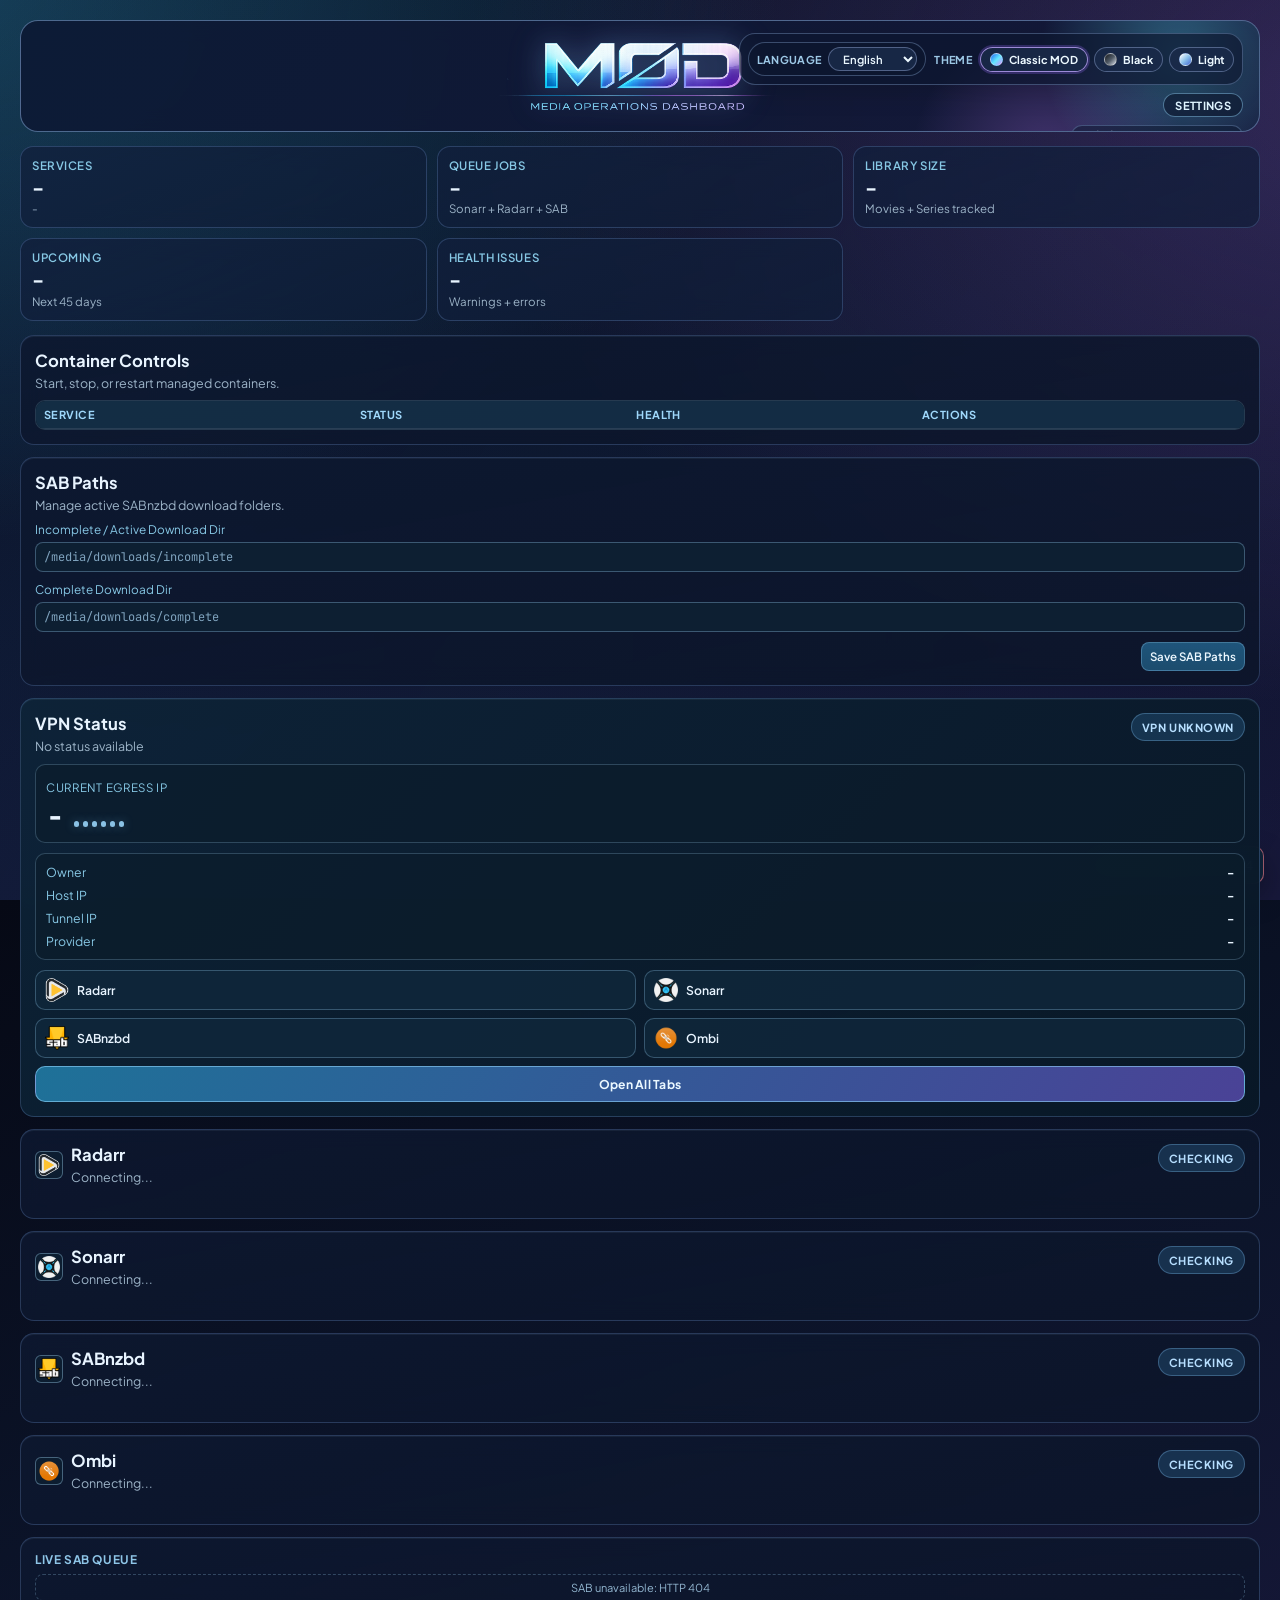
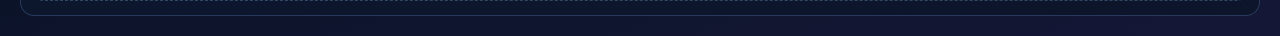
==== commit e89b9c18: "feat: simplify settings flow and refresh dashboard theming" ====
--- a/dashboard_app/static/index.html
+++ b/dashboard_app/static/index.html
@@ -18,12 +18,31 @@
         <img class="hero-brand-left" src="./images/MOD_logo.png" alt="Media Operations Dashboard">
       </div>
       <div class="hero-meta">
-        <div class="lang-switch">
-          <label for="languageSelect" data-i18n="ui.language">Language</label>
-          <select id="languageSelect" aria-label="Language">
-            <option value="en" data-i18n="lang.en">English</option>
-            <option value="de" data-i18n="lang.de">Deutsch</option>
-          </select>
+        <div class="hero-controls">
+          <div class="lang-switch">
+            <label for="languageSelect" data-i18n="ui.language">Language</label>
+            <select id="languageSelect" aria-label="Language">
+              <option value="en" data-i18n="lang.en">English</option>
+              <option value="de" data-i18n="lang.de">Deutsch</option>
+            </select>
+          </div>
+          <div class="theme-switch">
+            <span class="switch-title" data-i18n="ui.theme">Theme</span>
+            <div class="theme-options" role="group" aria-label="Theme">
+              <button type="button" class="theme-option" data-theme-choice="classic" aria-pressed="false">
+                <span class="theme-swatch classic" aria-hidden="true"></span>
+                <span data-i18n="theme.classic">Classic MOD</span>
+              </button>
+              <button type="button" class="theme-option" data-theme-choice="black" aria-pressed="false">
+                <span class="theme-swatch black" aria-hidden="true"></span>
+                <span data-i18n="theme.black">Black</span>
+              </button>
+              <button type="button" class="theme-option" data-theme-choice="light" aria-pressed="false">
+                <span class="theme-swatch light" aria-hidden="true"></span>
+                <span data-i18n="theme.light">Light</span>
+              </button>
+            </div>
+          </div>
         </div>
         <a class="settings-link" href="/settings" data-i18n="action.settings">Settings</a>
         <span id="lastUpdated" data-i18n="status.waiting">Waiting for refresh...</span>
@@ -85,43 +104,6 @@
         <article class="panel control-card">
           <div class="panel-head">
             <div>
-              <h2 data-i18n="panel.rootFolders">Root Folders</h2>
-              <p data-i18n="panel.rootFoldersDesc">Add or remove root folders for Radarr and Sonarr.</p>
-            </div>
-          </div>
-
-          <div class="folder-section">
-            <div class="folder-head">
-              <div class="title-with-logo">
-                <img src="./images/radar_logo.png" alt="Radarr">
-                <h3 data-i18n="panel.radarrRoots">Radarr Roots</h3>
-              </div>
-              <form id="radarrRootForm" class="inline-form">
-                <input id="radarrRootInput" type="text" placeholder="/media/movies" data-i18n-placeholder="placeholder.radarrRoot" required>
-                <button type="submit" data-i18n="action.add">Add</button>
-              </form>
-            </div>
-            <div class="chip-list" id="radarrRootList"></div>
-          </div>
-
-          <div class="folder-section">
-            <div class="folder-head">
-              <div class="title-with-logo">
-                <img src="./images/sonarr_logo.png" alt="Sonarr">
-                <h3 data-i18n="panel.sonarrRoots">Sonarr Roots</h3>
-              </div>
-              <form id="sonarrRootForm" class="inline-form">
-                <input id="sonarrRootInput" type="text" placeholder="/media/tv" data-i18n-placeholder="placeholder.sonarrRoot" required>
-                <button type="submit" data-i18n="action.add">Add</button>
-              </form>
-            </div>
-            <div class="chip-list" id="sonarrRootList"></div>
-          </div>
-        </article>
-
-        <article class="panel control-card">
-          <div class="panel-head">
-            <div>
               <h2 data-i18n="panel.sabPaths">SAB Paths</h2>
               <p data-i18n="panel.sabPathsDesc">Manage active SABnzbd download folders.</p>
             </div>
--- a/dashboard_app/static/styles.css
+++ b/dashboard_app/static/styles.css
@@ -9,13 +9,361 @@
   --line-strong: rgba(159, 204, 255, 0.44);
   --text: #e8f4ff;
   --muted: #9db4c8;
+  --muted-strong: #b7ccde;
+  --label: #87c8e5;
+  --table-text: #dbecfb;
+  --table-head-bg: rgba(20, 47, 71, 0.92);
+  --table-wrap-bg: rgba(9, 21, 34, 0.75);
+  --field-bg: rgba(14, 34, 52, 0.86);
+  --field-placeholder: #7fa3be;
+  --tile-soft-bg: rgba(9, 21, 34, 0.55);
   --accent: #5de5ff;
   --accent-2: #c07aff;
   --ok: #2fd29b;
   --bad: #ff6a78;
   --warn: #f1b35d;
+  --hero-bg-a: rgba(12, 25, 52, 0.92);
+  --hero-bg-b: rgba(20, 24, 56, 0.92);
+  --hero-glow-a: rgba(93, 229, 255, 0.34);
+  --hero-glow-b: rgba(192, 122, 255, 0.28);
+  --fx-radial-a: rgba(57, 208, 255, 0.24);
+  --fx-radial-b: rgba(193, 113, 255, 0.22);
+  --fx-linear-a: rgba(61, 125, 217, 0.09);
+  --card-bg: linear-gradient(160deg, rgba(17, 31, 60, 0.76), rgba(15, 29, 55, 0.66));
+  --panel-bg: linear-gradient(170deg, rgba(13, 24, 48, 0.88), rgba(12, 21, 41, 0.82));
+  --switch-border: rgba(145, 179, 224, 0.35);
+  --switch-bg: rgba(14, 24, 47, 0.7);
+  --switch-label: #9dc8e6;
+  --switch-select-border: rgba(157, 180, 223, 0.42);
+  --switch-select-bg: rgba(26, 42, 74, 0.86);
+  --switch-select-text: #ecf8ff;
+  --switch-focus-ring: rgba(126, 90, 214, 0.3);
+  --switch-focus-border: rgba(194, 167, 255, 0.78);
+  --header-link-border: rgba(148, 215, 255, 0.46);
+  --header-link-bg: rgba(13, 24, 46, 0.64);
+  --header-link-text: #dff4ff;
+  --header-link-border-hover: rgba(171, 228, 255, 0.8);
+  --header-link-bg-hover: rgba(18, 38, 67, 0.86);
+  --status-bg: rgba(13, 23, 46, 0.5);
+  --status-border: rgba(137, 175, 224, 0.34);
+  --eyebrow: #78d8ff;
+  --logo-shadow-a: rgba(93, 229, 255, 0.2);
+  --logo-shadow-b: rgba(192, 122, 255, 0.16);
+  --pill-on-text: #7ff3c9;
+  --pill-on-bg: rgba(23, 110, 83, 0.45);
+  --pill-on-border: rgba(68, 223, 170, 0.45);
+  --pill-off-text: #ffb0b8;
+  --pill-off-bg: rgba(125, 31, 45, 0.45);
+  --pill-off-border: rgba(255, 126, 141, 0.42);
+  --pill-unknown-text: #b7dfff;
+  --pill-unknown-bg: rgba(44, 95, 136, 0.38);
+  --pill-unknown-border: rgba(120, 179, 228, 0.36);
+  --table-head-text: #9fd8fb;
+  --table-row-alt: rgba(24, 49, 74, 0.3);
+  --action-main-border: rgba(173, 143, 255, 0.62);
+  --action-main-bg: linear-gradient(180deg, rgba(112, 76, 210, 0.9), rgba(83, 52, 171, 0.92));
+  --action-main-bg-hover: linear-gradient(180deg, rgba(130, 90, 230, 0.96), rgba(96, 60, 195, 0.96));
+  --action-main-text: #f4eeff;
+  --action-main-glow: rgba(232, 220, 255, 0.2);
+  --action-start-border: rgba(166, 138, 255, 0.7);
+  --action-start-bg: linear-gradient(180deg, rgba(122, 82, 223, 0.92), rgba(91, 56, 185, 0.94));
+  --action-restart-border: rgba(147, 214, 255, 0.62);
+  --action-restart-bg: linear-gradient(180deg, rgba(116, 78, 219, 0.9), rgba(61, 148, 212, 0.9));
+  --action-restart-border-hover: rgba(183, 229, 255, 0.82);
+  --action-restart-bg-hover: linear-gradient(180deg, rgba(132, 94, 235, 0.96), rgba(78, 169, 230, 0.96));
+  --action-stop-border: rgba(246, 201, 116, 0.62);
+  --action-stop-bg: linear-gradient(180deg, rgba(175, 124, 58, 0.9), rgba(112, 83, 169, 0.9));
+  --action-stop-border-hover: rgba(255, 222, 153, 0.82);
+  --action-stop-bg-hover: linear-gradient(180deg, rgba(194, 139, 66, 0.96), rgba(131, 97, 198, 0.96));
+  --action-stop-text: #fff6df;
+  --button-soft-border: rgba(104, 161, 200, 0.5);
+  --button-soft-bg: linear-gradient(180deg, rgba(37, 104, 146, 0.78), rgba(31, 85, 120, 0.88));
+  --button-soft-bg-hover: linear-gradient(180deg, rgba(44, 130, 180, 0.88), rgba(35, 103, 145, 0.94));
+  --button-soft-text: #ecf8ff;
+  --folder-icon-border: rgba(135, 178, 207, 0.48);
+  --folder-icon-bg: rgba(13, 31, 49, 0.88);
+  --chip-border: rgba(124, 168, 199, 0.34);
+  --chip-bg: rgba(17, 40, 61, 0.85);
+  --chip-text: #d8edff;
+  --sab-box-border: rgba(123, 168, 200, 0.3);
+  --sab-box-bg: rgba(8, 19, 31, 0.7);
+  --sab-head-text: #8ec5e7;
+  --sab-updated-text: #8db1cc;
+  --sab-item-border: rgba(117, 162, 194, 0.28);
+  --sab-item-bg: rgba(13, 30, 46, 0.8);
+  --sab-progress-track: rgba(128, 166, 193, 0.24);
+  --sab-progress-fill: linear-gradient(90deg, #2ed79c, #31b2e0);
+  --sab-empty-border: rgba(120, 164, 196, 0.35);
+  --sab-empty-text: #93b7d1;
+  --vpn-card-bg: linear-gradient(135deg, rgba(13, 36, 56, 0.93), rgba(9, 24, 39, 0.94));
+  --panel-box-border: rgba(126, 171, 203, 0.3);
+  --panel-box-bg: rgba(12, 28, 44, 0.68);
+  --wave-unknown: #8bc2e4;
+  --wave-unknown-glow: rgba(140, 200, 240, 0.4);
+  --quicklink-border: rgba(122, 168, 201, 0.38);
+  --quicklink-bg: rgba(16, 40, 61, 0.78);
+  --quicklink-border-hover: rgba(148, 215, 255, 0.6);
+  --quicklink-bg-hover: rgba(22, 53, 80, 0.9);
+  --openall-border: rgba(148, 215, 255, 0.58);
+  --openall-bg: linear-gradient(120deg, rgba(34, 132, 176, 0.82), rgba(89, 76, 176, 0.82));
+  --openall-border-hover: rgba(171, 228, 255, 0.78);
+  --openall-bg-hover: linear-gradient(120deg, rgba(41, 158, 209, 0.9), rgba(109, 92, 214, 0.9));
+  --openall-text: #ebf8ff;
+  --kpi-border: rgba(128, 171, 203, 0.32);
+  --kpi-bg: rgba(9, 22, 36, 0.62);
+  --essential-border: rgba(121, 167, 199, 0.3);
+  --essential-bg: rgba(11, 26, 40, 0.73);
+  --progress-track: rgba(148, 182, 209, 0.27);
+  --progress-fill: linear-gradient(90deg, #7f5bff, #b86dff 55%, #66d7ff);
+  --progress-glow: rgba(152, 104, 255, 0.45);
+  --toast-border: rgba(142, 194, 232, 0.45);
+  --toast-bg: rgba(13, 35, 54, 0.93);
+  --toast-text: #e8f4ff;
   --mono: "JetBrains Mono", monospace;
   --sans: "Plus Jakarta Sans", "Segoe UI", sans-serif;
+}
+
+:root[data-theme="black"] {
+  --bg-0: #010102;
+  --bg-1: #090b10;
+  --bg-2: #14181d;
+  --surface: rgba(13, 15, 18, 0.92);
+  --surface-strong: rgba(10, 11, 14, 0.97);
+  --surface-soft: rgba(21, 24, 29, 0.78);
+  --line: rgba(170, 176, 184, 0.2);
+  --line-strong: rgba(205, 212, 220, 0.34);
+  --text: #f1f3f6;
+  --muted: #a3aab4;
+  --muted-strong: #bcc4ce;
+  --label: #c3c9d1;
+  --table-text: #eef2f5;
+  --table-head-bg: rgba(29, 34, 40, 0.94);
+  --table-wrap-bg: rgba(16, 20, 24, 0.86);
+  --field-bg: rgba(18, 23, 29, 0.92);
+  --field-placeholder: #9199a4;
+  --tile-soft-bg: rgba(13, 18, 23, 0.82);
+  --accent: #e0e4ea;
+  --accent-2: #8d97a6;
+  --hero-bg-a: rgba(12, 14, 17, 0.95);
+  --hero-bg-b: rgba(22, 25, 30, 0.94);
+  --hero-glow-a: rgba(224, 228, 234, 0.2);
+  --hero-glow-b: rgba(141, 151, 166, 0.2);
+  --fx-radial-a: rgba(178, 186, 198, 0.16);
+  --fx-radial-b: rgba(121, 129, 140, 0.14);
+  --fx-linear-a: rgba(190, 196, 205, 0.08);
+  --card-bg: linear-gradient(160deg, rgba(15, 18, 22, 0.92), rgba(19, 22, 27, 0.88));
+  --panel-bg: linear-gradient(170deg, rgba(12, 14, 18, 0.94), rgba(18, 21, 26, 0.9));
+  --switch-border: rgba(176, 182, 190, 0.34);
+  --switch-bg: rgba(17, 20, 24, 0.8);
+  --switch-label: #c2c8d1;
+  --switch-select-border: rgba(194, 201, 209, 0.46);
+  --switch-select-bg: rgba(24, 28, 34, 0.9);
+  --switch-select-text: #f1f3f6;
+  --switch-focus-ring: rgba(142, 150, 160, 0.34);
+  --switch-focus-border: rgba(197, 205, 214, 0.82);
+  --header-link-border: rgba(199, 205, 214, 0.44);
+  --header-link-bg: rgba(18, 21, 25, 0.78);
+  --header-link-text: #f0f3f7;
+  --header-link-border-hover: rgba(219, 224, 231, 0.7);
+  --header-link-bg-hover: rgba(29, 33, 39, 0.86);
+  --status-bg: rgba(17, 20, 24, 0.7);
+  --status-border: rgba(181, 188, 198, 0.28);
+  --eyebrow: #dfe4ea;
+  --logo-shadow-a: rgba(224, 228, 234, 0.16);
+  --logo-shadow-b: rgba(141, 151, 166, 0.12);
+  --pill-on-text: #b4ffd8;
+  --pill-on-bg: rgba(34, 90, 65, 0.46);
+  --pill-on-border: rgba(128, 224, 179, 0.34);
+  --pill-off-text: #ffd0d6;
+  --pill-off-bg: rgba(104, 34, 45, 0.5);
+  --pill-off-border: rgba(235, 146, 158, 0.32);
+  --pill-unknown-text: #d7dce3;
+  --pill-unknown-bg: rgba(59, 66, 76, 0.48);
+  --pill-unknown-border: rgba(167, 176, 187, 0.28);
+  --table-head-text: #d8e0e8;
+  --table-row-alt: rgba(34, 38, 45, 0.46);
+  --action-main-border: rgba(174, 182, 194, 0.4);
+  --action-main-bg: linear-gradient(180deg, rgba(72, 80, 92, 0.96), rgba(42, 48, 57, 0.98));
+  --action-main-bg-hover: linear-gradient(180deg, rgba(95, 104, 116, 0.98), rgba(55, 62, 72, 1));
+  --action-main-text: #f4f7fa;
+  --action-main-glow: rgba(229, 234, 241, 0.08);
+  --action-start-border: rgba(152, 164, 177, 0.46);
+  --action-start-bg: linear-gradient(180deg, rgba(78, 88, 101, 0.96), rgba(47, 54, 64, 0.98));
+  --action-restart-border: rgba(163, 178, 196, 0.44);
+  --action-restart-bg: linear-gradient(180deg, rgba(83, 96, 112, 0.96), rgba(45, 58, 73, 0.98));
+  --action-restart-border-hover: rgba(191, 203, 218, 0.6);
+  --action-restart-bg-hover: linear-gradient(180deg, rgba(99, 113, 130, 0.98), rgba(57, 71, 86, 1));
+  --action-stop-border: rgba(198, 177, 138, 0.44);
+  --action-stop-bg: linear-gradient(180deg, rgba(114, 92, 63, 0.96), rgba(66, 56, 82, 0.98));
+  --action-stop-border-hover: rgba(225, 205, 166, 0.6);
+  --action-stop-bg-hover: linear-gradient(180deg, rgba(136, 111, 77, 0.98), rgba(80, 67, 99, 1));
+  --action-stop-text: #fff3da;
+  --button-soft-border: rgba(136, 149, 164, 0.38);
+  --button-soft-bg: linear-gradient(180deg, rgba(54, 67, 81, 0.92), rgba(35, 44, 55, 0.96));
+  --button-soft-bg-hover: linear-gradient(180deg, rgba(69, 83, 98, 0.96), rgba(45, 55, 67, 1));
+  --button-soft-text: #eef2f5;
+  --folder-icon-border: rgba(160, 171, 184, 0.34);
+  --folder-icon-bg: rgba(21, 25, 31, 0.92);
+  --chip-border: rgba(152, 162, 176, 0.28);
+  --chip-bg: rgba(24, 28, 34, 0.9);
+  --chip-text: #edf1f5;
+  --sab-box-border: rgba(151, 163, 176, 0.24);
+  --sab-box-bg: rgba(12, 16, 22, 0.88);
+  --sab-head-text: #cfd7e0;
+  --sab-updated-text: #a9b3bf;
+  --sab-item-border: rgba(152, 162, 176, 0.24);
+  --sab-item-bg: rgba(18, 22, 28, 0.9);
+  --sab-progress-track: rgba(111, 122, 136, 0.28);
+  --sab-progress-fill: linear-gradient(90deg, #95a3b3, #d7e0ea);
+  --sab-empty-border: rgba(150, 162, 177, 0.28);
+  --sab-empty-text: #b9c3cf;
+  --vpn-card-bg: linear-gradient(135deg, rgba(15, 18, 23, 0.98), rgba(22, 27, 33, 0.96));
+  --panel-box-border: rgba(151, 163, 176, 0.24);
+  --panel-box-bg: rgba(17, 21, 27, 0.88);
+  --wave-unknown: #c5ccd5;
+  --wave-unknown-glow: rgba(197, 204, 213, 0.32);
+  --quicklink-border: rgba(156, 168, 181, 0.3);
+  --quicklink-bg: rgba(18, 22, 28, 0.88);
+  --quicklink-border-hover: rgba(199, 208, 218, 0.5);
+  --quicklink-bg-hover: rgba(31, 36, 43, 0.94);
+  --openall-border: rgba(171, 181, 193, 0.4);
+  --openall-bg: linear-gradient(120deg, rgba(69, 79, 92, 0.96), rgba(44, 50, 60, 0.98));
+  --openall-border-hover: rgba(206, 214, 224, 0.58);
+  --openall-bg-hover: linear-gradient(120deg, rgba(87, 99, 114, 0.98), rgba(57, 64, 76, 1));
+  --openall-text: #f1f4f7;
+  --kpi-border: rgba(153, 163, 176, 0.26);
+  --kpi-bg: rgba(15, 19, 25, 0.88);
+  --essential-border: rgba(152, 163, 176, 0.24);
+  --essential-bg: rgba(17, 21, 27, 0.88);
+  --progress-track: rgba(121, 131, 144, 0.28);
+  --progress-fill: linear-gradient(90deg, #a0acb9, #dbe3eb);
+  --progress-glow: rgba(190, 199, 209, 0.26);
+  --toast-border: rgba(171, 181, 193, 0.36);
+  --toast-bg: rgba(17, 21, 27, 0.96);
+  --toast-text: #f0f3f7;
+}
+
+:root[data-theme="light"] {
+  --bg-0: #edf3fb;
+  --bg-1: #dbe8f8;
+  --bg-2: #f7faff;
+  --surface: rgba(255, 255, 255, 0.9);
+  --surface-strong: rgba(255, 255, 255, 0.96);
+  --surface-soft: rgba(236, 243, 251, 0.88);
+  --line: rgba(78, 108, 147, 0.26);
+  --line-strong: rgba(66, 97, 138, 0.44);
+  --text: #132238;
+  --muted: #4f657f;
+  --muted-strong: #4b5f79;
+  --label: #365779;
+  --table-text: #1c3651;
+  --table-head-bg: rgba(221, 234, 249, 0.98);
+  --table-wrap-bg: rgba(244, 250, 255, 0.92);
+  --field-bg: rgba(255, 255, 255, 0.96);
+  --field-placeholder: #6987a6;
+  --tile-soft-bg: rgba(243, 249, 255, 0.92);
+  --accent: #0a8ac7;
+  --accent-2: #3159bd;
+  --ok: #0f9b67;
+  --bad: #c73d4a;
+  --warn: #b37a28;
+  --hero-bg-a: rgba(255, 255, 255, 0.94);
+  --hero-bg-b: rgba(236, 244, 252, 0.96);
+  --hero-glow-a: rgba(57, 152, 220, 0.18);
+  --hero-glow-b: rgba(49, 89, 189, 0.14);
+  --fx-radial-a: rgba(86, 156, 220, 0.2);
+  --fx-radial-b: rgba(94, 129, 204, 0.16);
+  --fx-linear-a: rgba(107, 145, 204, 0.14);
+  --card-bg: linear-gradient(160deg, rgba(255, 255, 255, 0.9), rgba(236, 244, 252, 0.86));
+  --panel-bg: linear-gradient(170deg, rgba(255, 255, 255, 0.94), rgba(238, 245, 252, 0.9));
+  --switch-border: rgba(87, 126, 170, 0.38);
+  --switch-bg: rgba(244, 249, 255, 0.9);
+  --switch-label: #365579;
+  --switch-select-border: rgba(82, 123, 170, 0.45);
+  --switch-select-bg: rgba(255, 255, 255, 0.96);
+  --switch-select-text: #16324d;
+  --switch-focus-ring: rgba(60, 117, 183, 0.26);
+  --switch-focus-border: rgba(57, 105, 163, 0.72);
+  --header-link-border: rgba(76, 119, 168, 0.45);
+  --header-link-bg: rgba(244, 249, 255, 0.92);
+  --header-link-text: #173450;
+  --header-link-border-hover: rgba(56, 102, 156, 0.66);
+  --header-link-bg-hover: rgba(232, 242, 252, 0.98);
+  --status-bg: rgba(245, 250, 255, 0.92);
+  --status-border: rgba(87, 129, 178, 0.32);
+  --eyebrow: #2b6d98;
+  --logo-shadow-a: rgba(57, 152, 220, 0.12);
+  --logo-shadow-b: rgba(49, 89, 189, 0.1);
+  --pill-on-text: #0f8a5d;
+  --pill-on-bg: rgba(207, 245, 230, 0.94);
+  --pill-on-border: rgba(82, 169, 127, 0.38);
+  --pill-off-text: #b53b48;
+  --pill-off-bg: rgba(255, 233, 237, 0.98);
+  --pill-off-border: rgba(203, 103, 118, 0.34);
+  --pill-unknown-text: #34597f;
+  --pill-unknown-bg: rgba(233, 242, 251, 0.98);
+  --pill-unknown-border: rgba(102, 139, 183, 0.28);
+  --table-head-text: #2d5679;
+  --table-row-alt: rgba(215, 229, 244, 0.58);
+  --action-main-border: rgba(76, 112, 154, 0.34);
+  --action-main-bg: linear-gradient(180deg, rgba(66, 120, 170, 0.96), rgba(46, 80, 128, 0.98));
+  --action-main-bg-hover: linear-gradient(180deg, rgba(77, 134, 187, 0.98), rgba(56, 93, 145, 1));
+  --action-main-text: #f6fbff;
+  --action-main-glow: rgba(255, 255, 255, 0.18);
+  --action-start-border: rgba(68, 109, 155, 0.4);
+  --action-start-bg: linear-gradient(180deg, rgba(70, 128, 181, 0.96), rgba(48, 92, 146, 0.98));
+  --action-restart-border: rgba(83, 128, 176, 0.38);
+  --action-restart-bg: linear-gradient(180deg, rgba(56, 139, 198, 0.96), rgba(72, 98, 177, 0.98));
+  --action-restart-border-hover: rgba(59, 114, 171, 0.52);
+  --action-restart-bg-hover: linear-gradient(180deg, rgba(65, 154, 215, 0.98), rgba(86, 112, 197, 1));
+  --action-stop-border: rgba(180, 142, 76, 0.42);
+  --action-stop-bg: linear-gradient(180deg, rgba(208, 154, 72, 0.94), rgba(155, 109, 62, 0.96));
+  --action-stop-border-hover: rgba(203, 164, 99, 0.56);
+  --action-stop-bg-hover: linear-gradient(180deg, rgba(223, 167, 82, 0.96), rgba(170, 118, 68, 0.98));
+  --action-stop-text: #fff8e4;
+  --button-soft-border: rgba(88, 126, 170, 0.34);
+  --button-soft-bg: linear-gradient(180deg, rgba(95, 153, 202, 0.92), rgba(63, 112, 163, 0.94));
+  --button-soft-bg-hover: linear-gradient(180deg, rgba(107, 167, 218, 0.94), rgba(72, 125, 180, 0.98));
+  --button-soft-text: #f4fbff;
+  --folder-icon-border: rgba(100, 140, 183, 0.32);
+  --folder-icon-bg: rgba(240, 247, 255, 0.96);
+  --chip-border: rgba(101, 140, 184, 0.24);
+  --chip-bg: rgba(245, 250, 255, 0.98);
+  --chip-text: #214363;
+  --sab-box-border: rgba(97, 137, 181, 0.24);
+  --sab-box-bg: rgba(248, 252, 255, 0.96);
+  --sab-head-text: #366388;
+  --sab-updated-text: #6982a0;
+  --sab-item-border: rgba(98, 138, 182, 0.22);
+  --sab-item-bg: rgba(251, 254, 255, 0.98);
+  --sab-progress-track: rgba(131, 165, 202, 0.22);
+  --sab-progress-fill: linear-gradient(90deg, #169e6c, #2e8fdd);
+  --sab-empty-border: rgba(102, 139, 182, 0.26);
+  --sab-empty-text: #5a7694;
+  --vpn-card-bg: linear-gradient(135deg, rgba(253, 255, 255, 0.98), rgba(236, 244, 252, 0.96));
+  --panel-box-border: rgba(99, 138, 183, 0.22);
+  --panel-box-bg: rgba(246, 251, 255, 0.96);
+  --wave-unknown: #6b8aac;
+  --wave-unknown-glow: rgba(107, 138, 172, 0.22);
+  --quicklink-border: rgba(101, 139, 184, 0.24);
+  --quicklink-bg: rgba(250, 253, 255, 0.98);
+  --quicklink-border-hover: rgba(72, 116, 164, 0.4);
+  --quicklink-bg-hover: rgba(237, 245, 252, 1);
+  --openall-border: rgba(80, 122, 170, 0.34);
+  --openall-bg: linear-gradient(120deg, rgba(40, 142, 193, 0.94), rgba(59, 88, 178, 0.96));
+  --openall-border-hover: rgba(62, 106, 156, 0.5);
+  --openall-bg-hover: linear-gradient(120deg, rgba(51, 157, 211, 0.96), rgba(70, 99, 194, 0.98));
+  --openall-text: #f5fbff;
+  --kpi-border: rgba(100, 139, 183, 0.22);
+  --kpi-bg: rgba(250, 253, 255, 0.98);
+  --essential-border: rgba(101, 139, 184, 0.22);
+  --essential-bg: rgba(248, 252, 255, 0.98);
+  --progress-track: rgba(131, 165, 202, 0.22);
+  --progress-fill: linear-gradient(90deg, #1f86c5, #335cd1 55%, #35bfb3);
+  --progress-glow: rgba(69, 124, 196, 0.22);
+  --toast-border: rgba(88, 126, 170, 0.34);
+  --toast-bg: rgba(248, 252, 255, 0.98);
+  --toast-text: #16324d;
 }
 
 * {
@@ -41,9 +389,9 @@
   inset: 0;
   pointer-events: none;
   background:
-    radial-gradient(860px 560px at -6% -2%, rgba(57, 208, 255, 0.24), rgba(57, 208, 255, 0)),
-    radial-gradient(920px 620px at 108% 10%, rgba(193, 113, 255, 0.22), rgba(193, 113, 255, 0)),
-    linear-gradient(120deg, rgba(61, 125, 217, 0.09), rgba(61, 125, 217, 0));
+    radial-gradient(860px 560px at -6% -2%, var(--fx-radial-a), rgba(57, 208, 255, 0)),
+    radial-gradient(920px 620px at 108% 10%, var(--fx-radial-b), rgba(193, 113, 255, 0)),
+    linear-gradient(120deg, var(--fx-linear-a), rgba(61, 125, 217, 0));
 }
 
 .bridge-shell {
@@ -69,7 +417,7 @@
   overflow: hidden;
   border: 1px solid var(--line-strong);
   border-radius: 18px;
-  background: linear-gradient(130deg, rgba(12, 25, 52, 0.92), rgba(20, 24, 56, 0.92));
+  background: linear-gradient(130deg, var(--hero-bg-a), var(--hero-bg-b));
   padding: 20px;
   display: flex;
   align-items: center;
@@ -84,7 +432,7 @@
   height: 200px;
   right: -90px;
   top: -70px;
-  background: radial-gradient(circle, rgba(93, 229, 255, 0.34) 0%, rgba(93, 229, 255, 0) 70%);
+  background: radial-gradient(circle, var(--hero-glow-a) 0%, rgba(93, 229, 255, 0) 70%);
   pointer-events: none;
 }
 
@@ -95,7 +443,7 @@
   height: 200px;
   right: 40px;
   bottom: -130px;
-  background: radial-gradient(circle, rgba(192, 122, 255, 0.28) 0%, rgba(192, 122, 255, 0) 70%);
+  background: radial-gradient(circle, var(--hero-glow-b) 0%, rgba(192, 122, 255, 0) 70%);
   pointer-events: none;
 }
 
@@ -104,7 +452,7 @@
   text-transform: uppercase;
   letter-spacing: 0.13em;
   font-size: 0.68rem;
-  color: #78d8ff;
+  color: var(--eyebrow);
   font-weight: 700;
 }
 
@@ -132,43 +480,66 @@
   height: auto;
   display: block;
   margin-bottom: 0;
-  filter: drop-shadow(0 0 14px rgba(93, 229, 255, 0.2)) drop-shadow(0 0 18px rgba(192, 122, 255, 0.16));
+  filter: drop-shadow(0 0 14px var(--logo-shadow-a)) drop-shadow(0 0 18px var(--logo-shadow-b));
 }
 
 .hero-meta {
   position: absolute;
   top: 12px;
   right: 16px;
-  z-index: 1;
+  z-index: 3;
   display: grid;
   justify-items: end;
-  gap: 0;
+  gap: 8px;
+}
+
+.hero-controls {
+  display: inline-flex;
+  align-items: center;
+  flex-wrap: nowrap;
+  gap: 8px;
+  padding: 8px;
+  border: 1px solid var(--switch-border);
+  border-radius: 16px;
+  background: var(--switch-bg);
+  box-shadow: 0 8px 24px rgba(0, 0, 0, 0.16);
 }
 
 .lang-switch {
   display: inline-flex;
   align-items: center;
   gap: 7px;
-  margin-bottom: 6px;
-  padding: 4px 8px;
-  border-radius: 999px;
-  border: 1px solid rgba(145, 179, 224, 0.35);
-  background: rgba(14, 24, 47, 0.7);
-}
-
+  padding: 0;
+}
+
+.theme-switch {
+  display: inline-flex;
+  align-items: center;
+  gap: 8px;
+  width: auto;
+}
+
+.switch-title,
 .lang-switch label {
   font-size: 0.68rem;
-  color: #9dc8e6;
+  color: var(--switch-label);
   letter-spacing: 0.03em;
   text-transform: uppercase;
   font-weight: 700;
 }
 
+.lang-switch {
+  padding: 4px 8px;
+  border-radius: 999px;
+  border: 1px solid var(--switch-border);
+  background: var(--switch-bg);
+}
+
 .lang-switch select {
-  border: 1px solid rgba(157, 180, 223, 0.42);
+  border: 1px solid var(--switch-select-border);
   border-radius: 999px;
-  background: rgba(26, 42, 74, 0.86);
-  color: #ecf8ff;
+  background: var(--switch-select-bg);
+  color: var(--switch-select-text);
   font-family: var(--sans);
   font-size: 0.7rem;
   font-weight: 600;
@@ -177,17 +548,70 @@
 
 .lang-switch select:focus {
   outline: none;
-  border-color: rgba(194, 167, 255, 0.78);
-  box-shadow: 0 0 0 2px rgba(126, 90, 214, 0.3);
+  border-color: var(--switch-focus-border);
+  box-shadow: 0 0 0 2px var(--switch-focus-ring);
+}
+
+.theme-options {
+  display: inline-flex;
+  align-items: center;
+  gap: 6px;
+}
+
+.theme-option {
+  width: auto;
+  display: inline-flex;
+  align-items: center;
+  gap: 6px;
+  border: 1px solid var(--switch-select-border);
+  border-radius: 999px;
+  background: var(--switch-select-bg);
+  color: var(--switch-select-text);
+  font-family: var(--sans);
+  font-size: 0.68rem;
+  font-weight: 700;
+  text-align: left;
+  padding: 5px 9px;
+  cursor: pointer;
+  transition: transform 140ms ease, border-color 140ms ease, box-shadow 140ms ease, background 140ms ease;
+}
+
+.theme-option:hover {
+  transform: translateY(-1px);
+  border-color: var(--switch-focus-border);
+}
+
+.theme-option.active {
+  border-color: var(--switch-focus-border);
+  box-shadow: 0 0 0 2px var(--switch-focus-ring);
+}
+
+.theme-swatch {
+  width: 13px;
+  height: 13px;
+  border-radius: 999px;
+  border: 1px solid rgba(255, 255, 255, 0.35);
+  flex-shrink: 0;
+}
+
+.theme-swatch.classic {
+  background: linear-gradient(135deg, #1f6af3, #62e8ff 52%, #d48cff);
+}
+
+.theme-swatch.black {
+  background: linear-gradient(135deg, #15181d, #515b67 52%, #d9dfe7);
+}
+
+.theme-swatch.light {
+  background: linear-gradient(135deg, #ffffff, #8bc1ea 50%, #4166d2);
 }
 
 .settings-link {
   justify-self: end;
-  margin-bottom: 6px;
-  border: 1px solid rgba(148, 215, 255, 0.46);
+  border: 1px solid var(--header-link-border);
   border-radius: 999px;
-  background: rgba(13, 24, 46, 0.64);
-  color: #dff4ff;
+  background: var(--header-link-bg);
+  color: var(--header-link-text);
   text-decoration: none;
   font-size: 0.7rem;
   font-weight: 700;
@@ -197,18 +621,18 @@
 }
 
 .settings-link:hover {
-  border-color: rgba(171, 228, 255, 0.8);
-  background: rgba(18, 38, 67, 0.86);
+  border-color: var(--header-link-border-hover);
+  background: var(--header-link-bg-hover);
 }
 
 #lastUpdated {
   font-size: 0.75rem;
-  color: #b7ccde;
+  color: var(--muted-strong);
   font-family: var(--mono);
   padding: 2px 8px;
   border-radius: 999px;
-  border: 1px solid rgba(137, 175, 224, 0.34);
-  background: rgba(13, 23, 46, 0.5);
+  border: 1px solid var(--status-border);
+  background: var(--status-bg);
 }
 
 .pill {
@@ -223,22 +647,22 @@
 
 .pill.online,
 .pill.on {
-  color: #7ff3c9;
-  background: rgba(23, 110, 83, 0.45);
-  border-color: rgba(68, 223, 170, 0.45);
+  color: var(--pill-on-text);
+  background: var(--pill-on-bg);
+  border-color: var(--pill-on-border);
 }
 
 .pill.offline,
 .pill.off {
-  color: #ffb0b8;
-  background: rgba(125, 31, 45, 0.45);
-  border-color: rgba(255, 126, 141, 0.42);
+  color: var(--pill-off-text);
+  background: var(--pill-off-bg);
+  border-color: var(--pill-off-border);
 }
 
 .pill.unknown {
-  color: #b7dfff;
-  background: rgba(44, 95, 136, 0.38);
-  border-color: rgba(120, 179, 228, 0.36);
+  color: var(--pill-unknown-text);
+  background: var(--pill-unknown-bg);
+  border-color: var(--pill-unknown-border);
 }
 
 .summary-strip {
@@ -250,14 +674,14 @@
 .summary-card {
   border: 1px solid var(--line);
   border-radius: 13px;
-  background: linear-gradient(160deg, rgba(17, 31, 60, 0.76), rgba(15, 29, 55, 0.66));
+  background: var(--card-bg);
   padding: 11px;
   display: grid;
   gap: 4px;
 }
 
 .summary-card span {
-  color: #87c8e5;
+  color: var(--label);
   font-size: 0.72rem;
   text-transform: uppercase;
   letter-spacing: 0.05em;
@@ -312,7 +736,7 @@
 .panel {
   border: 1px solid var(--line);
   border-radius: 14px;
-  background: linear-gradient(170deg, rgba(13, 24, 48, 0.88), rgba(12, 21, 41, 0.82));
+  background: var(--panel-bg);
   padding: 14px;
   box-shadow: inset 0 1px 0 rgba(194, 228, 255, 0.06);
 }
@@ -344,7 +768,7 @@
   border: 1px solid rgba(125, 169, 203, 0.26);
   border-radius: 10px;
   overflow: auto;
-  background: rgba(9, 21, 34, 0.75);
+  background: var(--table-wrap-bg);
 }
 
 table {
@@ -358,8 +782,8 @@
   z-index: 1;
   text-align: left;
   padding: 7px 8px;
-  background: rgba(20, 47, 71, 0.92);
-  color: #9fd8fb;
+  background: var(--table-head-bg);
+  color: var(--table-head-text);
   font-size: 0.69rem;
   text-transform: uppercase;
   letter-spacing: 0.04em;
@@ -370,7 +794,7 @@
   padding: 8px;
   border-top: 1px solid rgba(86, 130, 166, 0.2);
   font-size: 0.77rem;
-  color: #dbecfb;
+  color: var(--table-text);
   white-space: nowrap;
   overflow: hidden;
   text-overflow: ellipsis;
@@ -378,7 +802,7 @@
 }
 
 tbody tr:nth-child(even) td {
-  background: rgba(24, 49, 74, 0.3);
+  background: var(--table-row-alt);
 }
 
 .status-badge {
@@ -393,21 +817,21 @@
 }
 
 .status-badge.running {
-  color: #9cf3d4;
-  background: rgba(27, 116, 86, 0.46);
-  border-color: rgba(92, 225, 176, 0.45);
+  color: var(--pill-on-text);
+  background: var(--pill-on-bg);
+  border-color: var(--pill-on-border);
 }
 
 .status-badge.stopped {
-  color: #ffb8bf;
-  background: rgba(128, 35, 48, 0.52);
-  border-color: rgba(255, 135, 148, 0.45);
+  color: var(--pill-off-text);
+  background: var(--pill-off-bg);
+  border-color: var(--pill-off-border);
 }
 
 .status-badge.other {
-  color: #b7dfff;
-  background: rgba(44, 95, 136, 0.38);
-  border-color: rgba(120, 179, 228, 0.36);
+  color: var(--pill-unknown-text);
+  background: var(--pill-unknown-bg);
+  border-color: var(--pill-unknown-border);
 }
 
 .action-buttons {
@@ -416,9 +840,9 @@
 }
 
 .action-buttons button {
-  border: 1px solid rgba(173, 143, 255, 0.62);
-  background: linear-gradient(180deg, rgba(112, 76, 210, 0.9), rgba(83, 52, 171, 0.92));
-  color: #f4eeff;
+  border: 1px solid var(--action-main-border);
+  background: var(--action-main-bg);
+  color: var(--action-main-text);
   border-radius: 8px;
   cursor: pointer;
   font-family: inherit;
@@ -426,35 +850,35 @@
   font-weight: 700;
   letter-spacing: 0.01em;
   padding: 6px 9px;
-  box-shadow: inset 0 1px 0 rgba(232, 220, 255, 0.2);
+  box-shadow: inset 0 1px 0 var(--action-main-glow);
 }
 
 .action-buttons button:hover {
-  border-color: rgba(201, 175, 255, 0.82);
-  background: linear-gradient(180deg, rgba(130, 90, 230, 0.96), rgba(96, 60, 195, 0.96));
+  border-color: var(--switch-focus-border);
+  background: var(--action-main-bg-hover);
 }
 
 .action-buttons button[data-action="start"] {
-  border-color: rgba(166, 138, 255, 0.7);
-  background: linear-gradient(180deg, rgba(122, 82, 223, 0.92), rgba(91, 56, 185, 0.94));
+  border-color: var(--action-start-border);
+  background: var(--action-start-bg);
 }
 
 .action-buttons button[data-action="restart"] {
-  border-color: rgba(147, 214, 255, 0.62);
-  background: linear-gradient(180deg, rgba(116, 78, 219, 0.9), rgba(61, 148, 212, 0.9));
+  border-color: var(--action-restart-border);
+  background: var(--action-restart-bg);
 }
 
 .action-buttons button[data-action="restart"]:hover {
-  border-color: rgba(183, 229, 255, 0.82);
-  background: linear-gradient(180deg, rgba(132, 94, 235, 0.96), rgba(78, 169, 230, 0.96));
+  border-color: var(--action-restart-border-hover);
+  background: var(--action-restart-bg-hover);
 }
 
 .inline-form button,
 .stack-form button,
 .chip button {
-  border: 1px solid rgba(104, 161, 200, 0.5);
-  background: linear-gradient(180deg, rgba(37, 104, 146, 0.78), rgba(31, 85, 120, 0.88));
-  color: #ecf8ff;
+  border: 1px solid var(--button-soft-border);
+  background: var(--button-soft-bg);
+  color: var(--button-soft-text);
   border-radius: 8px;
   cursor: pointer;
   font-family: inherit;
@@ -466,26 +890,26 @@
 .inline-form button:hover,
 .stack-form button:hover,
 .chip button:hover {
-  border-color: rgba(138, 210, 255, 0.7);
-  background: linear-gradient(180deg, rgba(44, 130, 180, 0.88), rgba(35, 103, 145, 0.94));
+  border-color: var(--header-link-border-hover);
+  background: var(--button-soft-bg-hover);
 }
 
 .action-buttons button[data-action="stop"] {
-  border-color: rgba(246, 201, 116, 0.62);
-  background: linear-gradient(180deg, rgba(175, 124, 58, 0.9), rgba(112, 83, 169, 0.9));
-  color: #fff6df;
+  border-color: var(--action-stop-border);
+  background: var(--action-stop-bg);
+  color: var(--action-stop-text);
 }
 
 .action-buttons button[data-action="stop"]:hover {
-  border-color: rgba(255, 222, 153, 0.82);
-  background: linear-gradient(180deg, rgba(194, 139, 66, 0.96), rgba(131, 97, 198, 0.96));
+  border-color: var(--action-stop-border-hover);
+  background: var(--action-stop-bg-hover);
 }
 
 .folder-section {
   border: 1px solid rgba(120, 165, 198, 0.26);
   border-radius: 10px;
   padding: 10px;
-  background: rgba(9, 21, 34, 0.55);
+  background: var(--tile-soft-bg);
 }
 
 .folder-section + .folder-section {
@@ -515,9 +939,9 @@
   width: 28px;
   height: 28px;
   border-radius: 6px;
-  border: 1px solid rgba(135, 178, 207, 0.48);
+  border: 1px solid var(--folder-icon-border);
   padding: 2px;
-  background: rgba(13, 31, 49, 0.88);
+  background: var(--folder-icon-bg);
 }
 
 .inline-form {
@@ -530,8 +954,8 @@
   min-width: 230px;
   border: 1px solid rgba(118, 162, 197, 0.44);
   border-radius: 8px;
-  background: rgba(14, 34, 52, 0.86);
-  color: #e9f6ff;
+  background: var(--field-bg);
+  color: var(--text);
   font-family: var(--mono);
   font-size: 0.75rem;
   padding: 6px 8px;
@@ -539,7 +963,7 @@
 
 .inline-form input::placeholder,
 .stack-form input::placeholder {
-  color: #7fa3be;
+  color: var(--field-placeholder);
 }
 
 .chip-list {
@@ -552,16 +976,16 @@
   display: inline-flex;
   align-items: center;
   gap: 8px;
-  border: 1px solid rgba(124, 168, 199, 0.34);
+  border: 1px solid var(--chip-border);
   border-radius: 999px;
-  background: rgba(17, 40, 61, 0.85);
+  background: var(--chip-bg);
   padding: 4px 6px 4px 10px;
   max-width: 100%;
 }
 
 .chip span {
   font-size: 0.72rem;
-  color: #d8edff;
+  color: var(--chip-text);
   max-width: 320px;
   white-space: nowrap;
   overflow: hidden;
@@ -584,7 +1008,7 @@
 }
 
 .stack-form label span {
-  color: #8ec3e3;
+  color: var(--label);
   font-size: 0.74rem;
 }
 
@@ -595,9 +1019,9 @@
 
 .sab-live-box {
   margin-top: 10px;
-  border: 1px solid rgba(123, 168, 200, 0.3);
+  border: 1px solid var(--sab-box-border);
   border-radius: 10px;
-  background: rgba(8, 19, 31, 0.7);
+  background: var(--sab-box-bg);
   padding: 9px;
 }
 
@@ -614,12 +1038,12 @@
   font-size: 0.74rem;
   text-transform: uppercase;
   letter-spacing: 0.05em;
-  color: #8ec5e7;
+  color: var(--sab-head-text);
 }
 
 #sabLiveUpdated {
   font-size: 0.67rem;
-  color: #8db1cc;
+  color: var(--sab-updated-text);
   font-family: var(--mono);
 }
 
@@ -631,9 +1055,9 @@
 }
 
 .sab-live-item {
-  border: 1px solid rgba(117, 162, 194, 0.28);
+  border: 1px solid var(--sab-item-border);
   border-radius: 8px;
-  background: rgba(13, 30, 46, 0.8);
+  background: var(--sab-item-bg);
   padding: 6px;
   display: grid;
   gap: 4px;
@@ -650,7 +1074,7 @@
 
 .sab-live-title {
   font-size: 0.7rem;
-  color: #e8f4ff;
+  color: var(--text);
   flex: 1 1 auto;
   min-width: 0;
   white-space: nowrap;
@@ -660,7 +1084,7 @@
 
 .sab-live-state {
   font-size: 0.63rem;
-  color: #9cc5df;
+  color: var(--muted);
   text-transform: uppercase;
   letter-spacing: 0.03em;
   flex-shrink: 0;
@@ -671,13 +1095,13 @@
   justify-content: space-between;
   gap: 8px;
   font-size: 0.63rem;
-  color: #8db3cd;
+  color: var(--muted);
 }
 
 .sab-live-progress {
   height: 6px;
   border-radius: 999px;
-  background: rgba(128, 166, 193, 0.24);
+  background: var(--sab-progress-track);
   overflow: hidden;
 }
 
@@ -685,13 +1109,13 @@
   display: block;
   height: 100%;
   border-radius: 999px;
-  background: linear-gradient(90deg, #2ed79c, #31b2e0);
+  background: var(--sab-progress-fill);
 }
 
 .sab-live-empty {
-  border: 1px dashed rgba(120, 164, 196, 0.35);
+  border: 1px dashed var(--sab-empty-border);
   border-radius: 8px;
-  color: #93b7d1;
+  color: var(--sab-empty-text);
   font-size: 0.69rem;
   padding: 6px;
   text-align: center;
@@ -712,7 +1136,7 @@
 }
 
 .vpn-card {
-  background: linear-gradient(135deg, rgba(13, 36, 56, 0.93), rgba(9, 24, 39, 0.94));
+  background: var(--vpn-card-bg);
 }
 
 .vpn-grid {
@@ -722,14 +1146,14 @@
 }
 
 .ip-block {
-  border: 1px solid rgba(129, 177, 211, 0.32);
+  border: 1px solid var(--panel-box-border);
   border-radius: 10px;
   padding: 10px;
-  background: rgba(12, 28, 44, 0.68);
+  background: var(--panel-box-bg);
 }
 
 .ip-block span {
-  color: #8fc2e4;
+  color: var(--label);
   font-size: 0.72rem;
   text-transform: uppercase;
   letter-spacing: 0.06em;
@@ -758,10 +1182,10 @@
 .kv-grid {
   display: grid;
   gap: 7px;
-  border: 1px solid rgba(126, 171, 203, 0.3);
+  border: 1px solid var(--panel-box-border);
   border-radius: 10px;
   padding: 10px;
-  background: rgba(12, 28, 44, 0.68);
+  background: var(--panel-box-bg);
 }
 
 .kv-grid div {
@@ -772,7 +1196,7 @@
 }
 
 .kv-grid span {
-  color: #8bb6d5;
+  color: var(--label);
 }
 
 .kv-grid strong {
@@ -793,8 +1217,8 @@
   width: 5px;
   height: 6px;
   border-radius: 999px;
-  background: #8bc2e4;
-  box-shadow: 0 0 10px rgba(140, 200, 240, 0.4);
+  background: var(--wave-unknown);
+  box-shadow: 0 0 10px var(--wave-unknown-glow);
   animation: vpn-wave-rise 1.1s ease-in-out infinite;
 }
 
@@ -816,8 +1240,8 @@
 }
 
 .vpn-wave.unknown span {
-  background: #8bc2e4;
-  box-shadow: 0 0 10px rgba(140, 200, 240, 0.4);
+  background: var(--wave-unknown);
+  box-shadow: 0 0 10px var(--wave-unknown-glow);
 }
 
 .quick-links {
@@ -828,10 +1252,10 @@
 }
 
 .quick-links a {
-  border: 1px solid rgba(122, 168, 201, 0.38);
+  border: 1px solid var(--quicklink-border);
   border-radius: 10px;
-  background: rgba(16, 40, 61, 0.78);
-  color: #d9eeff;
+  background: var(--quicklink-bg);
+  color: var(--text);
   text-decoration: none;
   padding: 7px 9px;
   display: flex;
@@ -848,16 +1272,16 @@
 }
 
 .quick-links a:hover {
-  border-color: rgba(148, 215, 255, 0.6);
-  background: rgba(22, 53, 80, 0.9);
+  border-color: var(--quicklink-border-hover);
+  background: var(--quicklink-bg-hover);
 }
 
 .quick-links-openall {
   grid-column: 1 / -1;
-  border: 1px solid rgba(148, 215, 255, 0.58);
+  border: 1px solid var(--openall-border);
   border-radius: 10px;
-  background: linear-gradient(120deg, rgba(34, 132, 176, 0.82), rgba(89, 76, 176, 0.82));
-  color: #ebf8ff;
+  background: var(--openall-bg);
+  color: var(--openall-text);
   font-size: 0.76rem;
   font-weight: 700;
   letter-spacing: 0.02em;
@@ -867,8 +1291,8 @@
 }
 
 .quick-links-openall:hover {
-  border-color: rgba(171, 228, 255, 0.78);
-  background: linear-gradient(120deg, rgba(41, 158, 209, 0.9), rgba(109, 92, 214, 0.9));
+  border-color: var(--openall-border-hover);
+  background: var(--openall-bg-hover);
 }
 
 .quick-links-openall:disabled {
@@ -884,16 +1308,16 @@
 }
 
 .kpi {
-  border: 1px solid rgba(128, 171, 203, 0.32);
+  border: 1px solid var(--kpi-border);
   border-radius: 9px;
-  background: rgba(9, 22, 36, 0.62);
+  background: var(--kpi-bg);
   padding: 8px;
   display: grid;
   gap: 4px;
 }
 
 .kpi span {
-  color: #84b9d8;
+  color: var(--label);
   font-size: 0.66rem;
   text-transform: uppercase;
   letter-spacing: 0.04em;
@@ -913,9 +1337,9 @@
 }
 
 .essential-list li {
-  border: 1px solid rgba(121, 167, 199, 0.3);
+  border: 1px solid var(--essential-border);
   border-radius: 9px;
-  background: rgba(11, 26, 40, 0.73);
+  background: var(--essential-bg);
   padding: 6px 8px;
   display: flex;
   justify-content: space-between;
@@ -925,14 +1349,14 @@
 
 .essential-list .label {
   font-size: 0.72rem;
-  color: #8ec5e7;
+  color: var(--label);
   text-transform: uppercase;
   letter-spacing: 0.03em;
 }
 
 .essential-list .value {
   font-size: 0.76rem;
-  color: #e6f5ff;
+  color: var(--text);
   text-align: right;
 }
 
@@ -943,7 +1367,7 @@
 }
 
 .essential-list .value.with-progress .progress-value {
-  color: #d8ecff;
+  color: var(--text);
   font-size: 0.74rem;
 }
 
@@ -961,7 +1385,7 @@
   width: 64px;
   height: 6px;
   border-radius: 999px;
-  background: rgba(148, 182, 209, 0.27);
+  background: var(--progress-track);
   overflow: hidden;
 }
 
@@ -969,14 +1393,14 @@
   display: block;
   height: 100%;
   border-radius: 999px;
-  background: linear-gradient(90deg, #7f5bff, #b86dff 55%, #66d7ff);
-  box-shadow: 0 0 8px rgba(152, 104, 255, 0.45);
+  background: var(--progress-fill);
+  box-shadow: 0 0 8px var(--progress-glow);
 }
 
 .progress .label {
   font-size: 0.67rem;
   font-family: var(--mono);
-  color: #9ed4f3;
+  color: var(--label);
 }
 
 .toast {
@@ -984,10 +1408,10 @@
   right: 16px;
   bottom: 16px;
   max-width: 420px;
-  border: 1px solid rgba(142, 194, 232, 0.45);
+  border: 1px solid var(--toast-border);
   border-radius: 10px;
-  background: rgba(13, 35, 54, 0.93);
-  color: #e8f4ff;
+  background: var(--toast-bg);
+  color: var(--toast-text);
   padding: 10px;
   font-size: 0.78rem;
   box-shadow: 0 12px 28px rgba(0, 0, 0, 0.35);
@@ -1002,6 +1426,20 @@
   transform: translateY(0);
 }
 
+:root[data-theme="light"] .table-wrap,
+:root[data-theme="light"] .folder-section {
+  border-color: rgba(88, 122, 162, 0.3);
+}
+
+:root[data-theme="light"] .table-wrap,
+:root[data-theme="light"] .folder-section {
+  background: rgba(245, 250, 255, 0.92);
+}
+
+:root[data-theme="light"] tbody tr:nth-child(even) td {
+  background: rgba(210, 227, 246, 0.28);
+}
+
 @keyframes vpn-wave-rise {
   0%, 100% {
     transform: scaleY(0.35);
@@ -1087,6 +1525,16 @@
     left: 12px;
   }
 
+  .hero-controls {
+    justify-content: flex-start;
+    flex-wrap: wrap;
+    width: min(100%, 440px);
+  }
+
+  .theme-options {
+    flex-wrap: wrap;
+  }
+
   .summary-strip {
     grid-template-columns: repeat(2, minmax(0, 1fr));
   }
